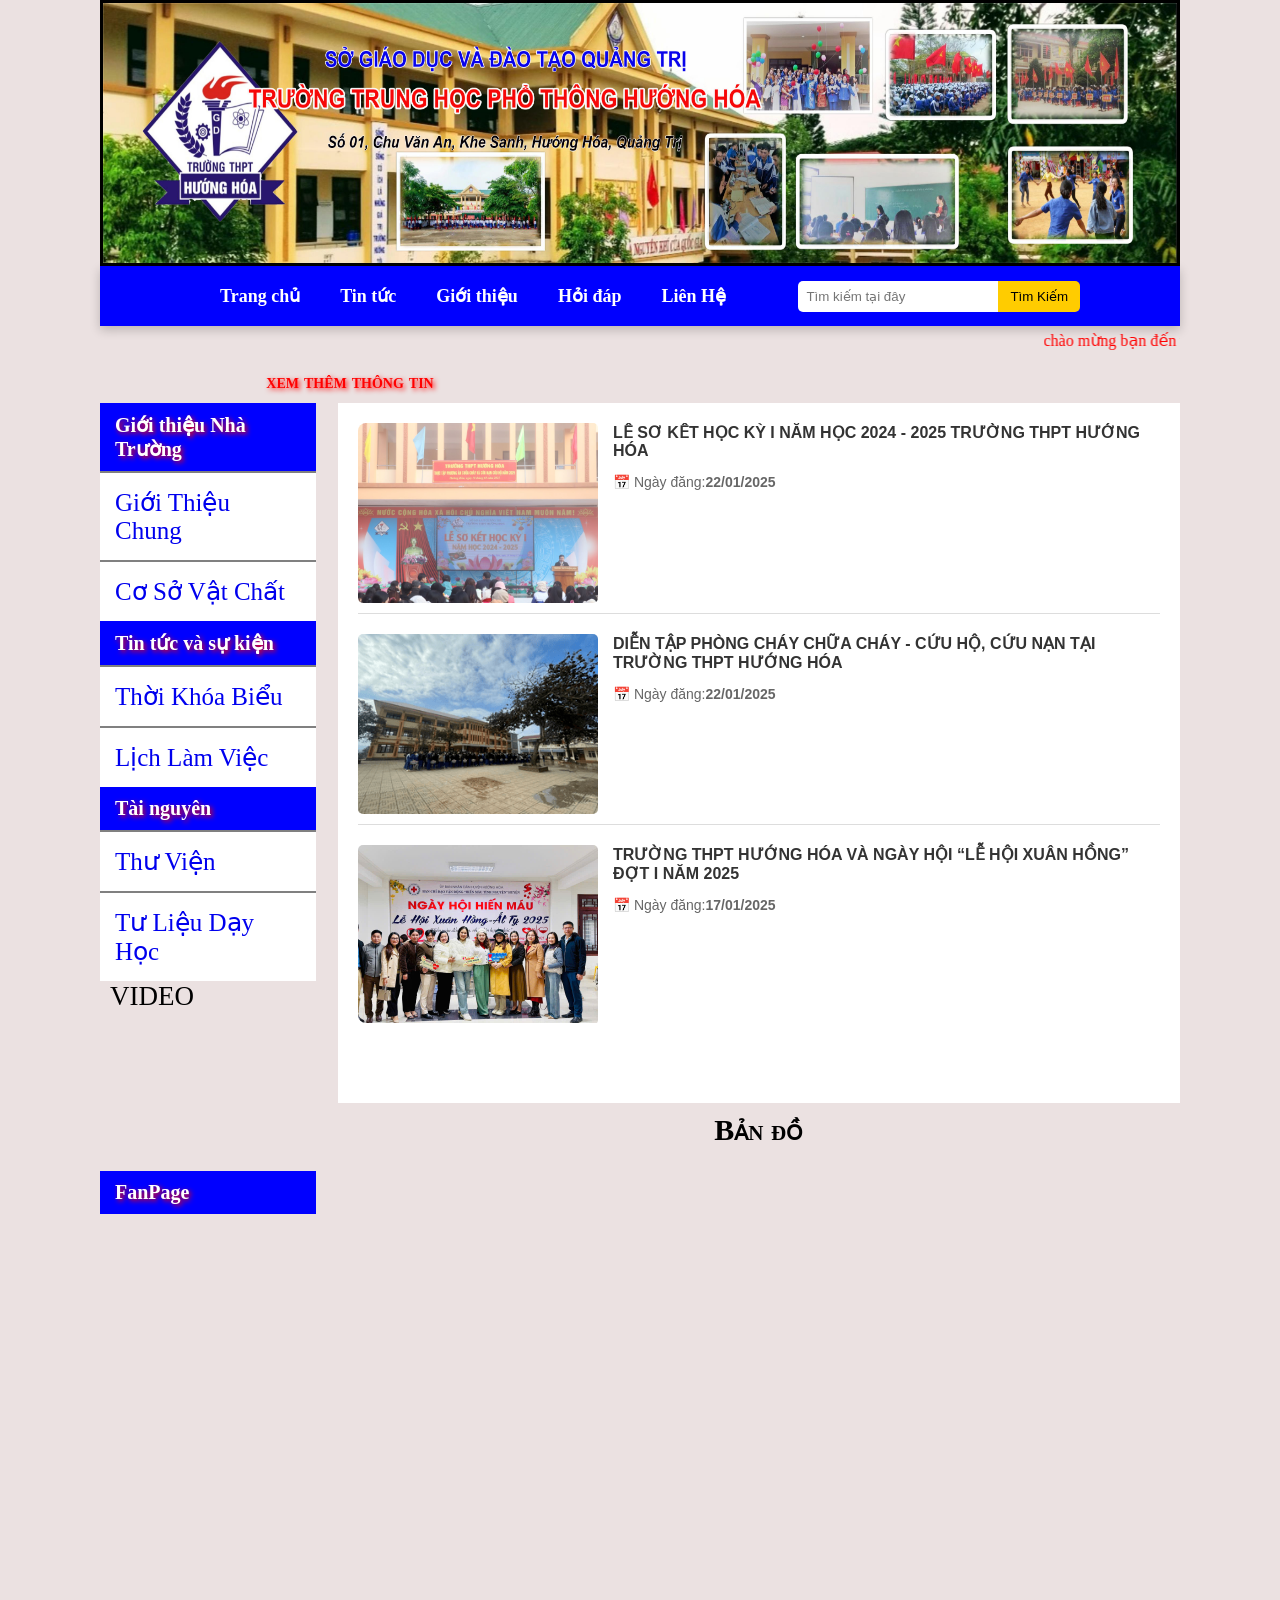
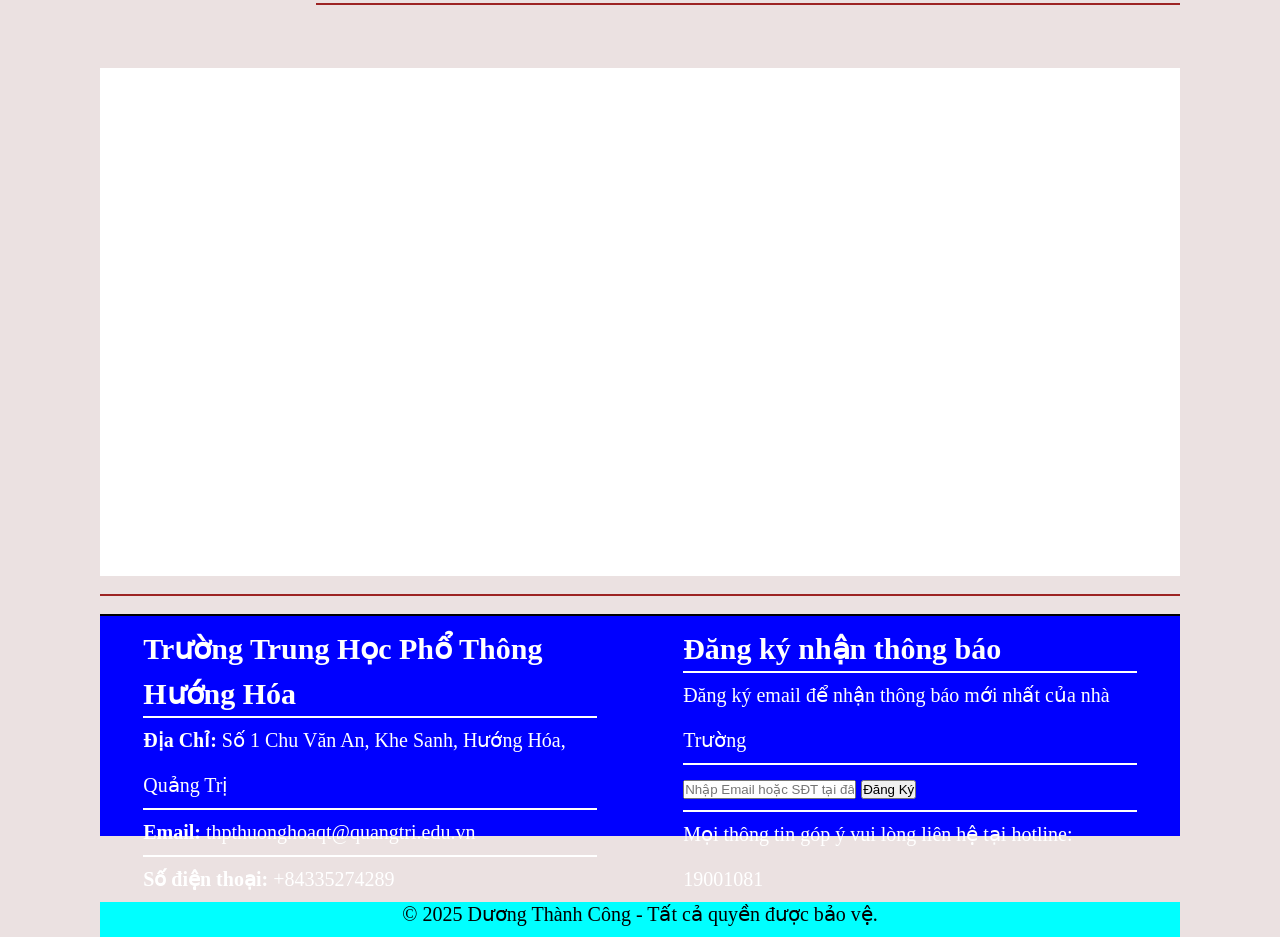
==== index.html @ 46e9be89 "first commit" ====
<!DOCTYPE html>
<html lang="en">
<head>
    <meta charset="UTF-8">
    <meta name="viewport" content="width=device-width, initial-scale=1.0">
    <meta name="description" content="Website chính thức của Trường THPT Hướng Hóa, cung cấp thông tin về tin tức, sự kiện, lịch học, tài nguyên học tập và liên hệ với nhà trường.">
<meta name="keywords" content="THPT Hướng Hóa , Trường học Quảng Trị, Tin tức giáo dục, Trường THPT tại Quảng Trị">
<meta name="author" content="Dương Thành Công">
    <title>TRƯỜNG TRUNG HỌC PHỔ THÔNG HƯỚNG HÓA</title>
    <link rel="stylesheet" href="css/style.css">
    <link rel="icon" href="image/logo1.jpg">
</head>
<body>
    
    <script async defer crossorigin="anonymous" 
    src="https://connect.facebook.net/en_US/sdk.js#xfbml=1&version=v12.0">
  </script>

 
 <!--hình ảnh của trường-->
    <header >
        <div class="head1"></div>
    </header>
  
    <!--MENU Của trường-->
    <nav>
        <div>
            <ul align="center" class="menu-ngang">
                <li class="#" ><a href="index.html">Trang chủ</a>
                  <ul>
                    <li><a href="SoDoToChuc.html" target="page">Sơ đồ tổ chức</a></li>
                    <li><a href="tài nguyên/ThuVien.html" target="page">Thư Viện</a></li>
                  </ul>
                </li>
                <li class="#" ><a href="tintuc.html" target="page">Tin tức</a></li>
                <li class="#" ><a href="gioi_thieu.html" target="page">Giới thiệu</a>
                    <ul>
                        <li><a href="liichsu.html" target="page">Lịch sử Trường</a></li>
                        <li><a href="SoDoToChuc.html" target="page">Cơ Cấu Tổ Chức</a></li>
                    </ul>
                </li>
                <li class="#" ><a href="hoi_dap.html">Hỏi đáp</a></li>
                <li class="#" ><a href="lien_he.html">Liên Hệ</a>
                    <ul>
                        <li> <a  href="mailto:thpthuonghoaqt@quangtri.edu.vn?subject=Xin%20chao&body=Toi%20can%20ho%20tro.">Gửi email</a></li>
                        <li><a href="sms:+84901234567">Gửi tin nhắn</a></li>
                        <li><a href="lien_he.html" target="page">Góp Ý</a></li>
                    </ul>
                </li>
                
            </ul>
        </div>
        <div class="search">
            <input type="search" placeholder="Tìm kiếm tại đây">
            <button>Tìm Kiếm</button>
        </div>
    </nav>

    <div class="maqer">
        <marquee >chào mừng bạn đến với Trường THPT Hướng Hóa</marquee>
    </div>

    <div class="body1" align="center">
        <!--chữ chạy ngang-->
    </div>
    <div class="bot">
        <h3> xem thêm thông tin</h3>
    </div>

    <aside class="MeNuDoc" >
        <h3 class="heading para">Giới thiệu Nhà Trường</h3>
        <div class="box1">
            <UL>
                <li><a href="gioi_thieu.html" target="page">giới thiệu chung</a></li>
                <li><a href="CoSoVatChat.html" target="page" >cơ sở vật chất</a></li>
            </UL>
        </div>
        <h3 class="heading para" target="page"> Tin tức và sự kiện</h3>
        <div class="box1">
            <UL>
                <li><a href="Tin tức và sự kiện/thoikhoabieu.html" target="page" >Thời Khóa Biểu</a></li>
                <li><a href="Tin tức và sự kiện/lichlamviec.html" target="page">Lịch làm việc</a></li>
            </UL>
        </div>
        <h3 class="heading para" target="page">Tài nguyên </h3>
        <div class="box1">
            <UL>
                <li><a href="tài nguyên/ThuVien.html" target="page">Thư Viện</a></li>
                <li><a href="tài nguyên/tulieudayhoc.html" target="page" >Tư liệu dạy học</a></li>
            </UL>
        </div>
        <div class="galary">         
               <h class="video-short">VIDEO</h>
            <br>
            <iframe width="100%" height="155px" src="https://www.youtube.com/embed/VCDtfBaeVb0?si=okCzMXf6rG9bKBil" title="YouTube video player" frameborder="0" allow="accelerometer; autoplay; clipboard-write; encrypted-media; gyroscope; picture-in-picture; web-share" referrerpolicy="strict-origin-when-cross-origin" allowfullscreen></iframe>
        </div>
        <div class="FanPage">
            <h3>FanPage</h3>
            <iframe src="https://www.facebook.com/plugins/page.php?href=https%3A%2F%2Fwww.facebook.com%2Fthpthuonghoaqt%2F&tabs=timeline&width=340&height=500&small_header=false&adapt_container_width=true&hide_cover=false&show_facepile=true&appId" width="100%" height="450px" style="border:none;overflow:hidden" scrolling="no" frameborder="0" allowfullscreen="true" allow="autoplay; clipboard-write; encrypted-media; picture-in-picture; web-share"></iframe>
        </div>
      
      
    </div>
    
    </aside>

    <!--hiển thị nội dung-->
    <article>
        <div class="box-1">
             <iframe class="frame" src="tintuc.html" name="page" frameborder="0"></iframe>
        </div>

        <div class="map">
            <h2>Bản đồ</h2>
        <iframe 
            src="https://www.google.com/maps/embed?pb=!1m18!1m12!1m3!1d3823.07483072423!2d106.73330717491666!3d16.62301318413964!2m3!1f0!2f0!3f0!3m2!1i1024!2i768!4f13.1!3m3!1m2!1s0x31408873eaaaaaab%3A0x6ec5054cbbf72fb6!2zVHLGsOG7nW5nIFRIUFQgSMaw4bubbmcgSMOzYQ!5e0!3m2!1svi!2s!4v1740122330780!5m2!1svi!2s" width="100%" height="100%" style="border:0;" allowfullscreen="" loading="lazy" referrerpolicy="no-referrer-when-downgrade">
        </iframe>

        </div>
    </article>

<hr>
<br>

    <div class="fb-comments-container">
        <div class="fb-comments" data-href="https://aluon1210.site/" data-width="" data-numposts="50"></div>
        <iframe class="calendar" src="https://calendar.google.com/calendar/embed?src=your_calendar_id&ctz=Asia/Ho_Chi_Minh" style="border: 0" width="40%" height="100%" frameborder="0" scrolling="no">  </iframe>
    </div>
    <br>
    <hr>
    <br>

    

        
   
    <!--footer-->
    <footer>
        <div class="ft1">
            <h2>Trường Trung Học Phổ Thông Hướng Hóa</h2>
            <hr>
            <p><b>Địa Chỉ:</b> Số 1 Chu Văn An, Khe Sanh, Hướng Hóa, Quảng Trị</p>
            <hr>
            <p><b>Email:</b> <a class="hot"  href="mailto:thpthuonghoaqt@quangtri.edu.vn?subject=Xin%20chao&body=Toi%20can%20ho%20tro.">thpthuonghoaqt@quangtri.edu.vn</a></p>
            <hr>
            <p><b>Số điện thoại:</b> <a class="hot" href="tel:+84335274298">+84335274289</a></p>
        </div>
        <div class="ft2">
            <h2>Đăng ký nhận thông báo</h2> 
            <hr>
            <p>Đăng ký email để nhận thông báo mới nhất của nhà Trường</p>
            <hr>
            <div class="ft21">
                <input type="email" placeholder="Nhập Email hoặc SĐT tại đây">
                <button type="submit">Đăng Ký</button>
                <hr>
            </div>
            <p>Mọi thông tin góp ý vui lòng liên hệ tại hotline: <span><a class="hot" href="tel:19001081">19001081 </a></span> </p>
        </div>
    
        <footer class="ft3">
            <p>© 2025 Dương Thành Công - Tất cả quyền được bảo vệ.</p>
        </footer>
    </footer>
    
    <!--chat box-->
    <script class="chat-box" src="https://uhchat.net/code.php?f=d3eaf2"></script>
</body>
</html>
---- css/style.css ----
*{
    margin: 0px;
    padding: 0px;
}
body {
    background-color: rgb(235, 225, 225);
    font-family: 'Times New Roman', Times, serif;
    color: black;
    margin-left: 100px;
    margin-right: 100px;

}
.head1 {
    
    box-sizing: 80%;
    height: 260px;
    background-image: url(../image/banner_final.jpg);
    background-size: cover;
    background-size: 100% 100%;
    border-style: solid;
    padding: 0px 0px 0px ;
    margin: 0px;


}

/* ===== RESET MẶC ĐỊNH ===== */
nav {
    background-color: blue;
    height: 60px;
    display: flex;
    align-items: center;
    justify-content: space-between;
    padding: 0 100px;
    box-shadow: 0 4px 10px rgba(0, 0, 0, 0.2);
}

/* ===== MENU NGANG ===== */
.menu-ngang {
    list-style: none;
    display: flex;
}

.menu-ngang > li {
    position: relative;
    padding: 10px 20px;
}

.menu-ngang > li > a {
    text-decoration: none;
    color: white;
    font-size: 18px;
    font-weight: bold;
    font-family: 'Times New Roman', Times, serif;
     transition: color 0.3s, transform 0.2s;
}

.menu-ngang > li:hover > a {
    color: red;
    text-decoration: underline;
    transform: scale(1.1);
}

/* ===== MENU CON (DROPDOWN) ===== */
.menu-ngang ul {
    position: absolute;
    top: 100%;
    left: 0;
    background: white;
    border-radius: 8px;
    box-shadow: 0 4px 8px rgba(0, 0, 0, 0.2);
    min-width: 200px;
    padding: 8px 0;
    display: none; /* Ẩn menu con mặc định */
    opacity: 0;
    transform: translateY(10px);
    transition: opacity 0.1s ease, transform 0.1s ease;
    z-index: 999;
}

/* CHỈ HIỆN MENU CON KHI DI CHUỘT VÀO MỤC CHA */
.menu-ngang li:hover > ul {
    display: block;
    opacity: 1;
    transform: translateY(0);
}

/* ===== ITEM TRONG MENU CON ===== */
.menu-ngang ul li {
    list-style: none;
    padding: 10px;
    border-bottom: 1px solid #ddd;
    background: white;
    transition: background 0.1s;
}

.menu-ngang ul li:last-child {
    border-bottom: none;
}

.menu-ngang ul li a {
    color: black;
    font-size: 20px;
    text-decoration: none;
    display: block;
}

.menu-ngang ul li a:hover , .menu-ngang ul li:hover{
    background-color: blue;
    color: white;
    text-decoration: underline;


}

/* ===== THANH TÌM KIẾM ===== */
.search {
    display: flex;
    align-items: center;
}

.search input {
    padding: 8px;
    border-radius: 5px 0 0 5px;
    border: none;
    outline: none;
    width: 200px;
}

.search button {
    padding: 8px 12px;
    background: #ffcc00;
    color: black;
    border: none;
    border-radius: 0 5px 5px 0;
    cursor: pointer;
    transition: background 0.3s;
}

.search button:hover {
    background: #ffaa00;
}
nav .body1 marquee {
    position: relative; 
    margin-bottom: 5px;
    background-color: green;
    
}
div marquee {
    text-align: justify;
    height: 30px;
    color: red;
    line-height: 30px;
}
.mquer {
    margin-left: 100px;
    margin-right: 100px;
}
h3 {
    font-size: 20px;
    padding: 10px 15px;
    background: blue;
    color: white;
    text-shadow: 2px 2px 5px red;
}
.bot {
    margin-left: 100px;
    width: 300px;
   
}
.bot h3 {
    padding-bottom: 10px;
    color: red;
    text-align: center;
    background-color: transparent;
}

/* menu doc */

aside {
    float: left;
    width: 20%;                    /* chỉnh sữa độ rộng 8 */
    border-top: 1px soid gray;
  

}

aside ul li {
    list-style: none;
    text-decoration: none;
}

.MeNuDoc ul li {
    padding: 15px;                               /*30px */
    background-color: white;
    border-top: 2px solid gray;
}
.MeNuDoc ul li a {
    text-transform: capitalize;
    text-decoration: none;
    font-size: 25px;
    left: 60px;                               
}


.MeNuDoc ul li:hover {
    background: rgb(201, 192, 192);
    color: violet;
}

.box1 ul li a:hover {
    color: red;
    text-decoration: underline;
}

.bot h3 {
    padding-bottom: 10px;        
    color: red;
    text-align: center;
    background-color: transparent;
    font-variant: small-caps;
}

.video-short {
    font-size: 27px;
    padding-top: 5PX;
    color: black;
    padding-inline: 10px;
}


/* khung hien thi */
article {
    float: left;                    
    width: calc(78%);        /* 80% */
    padding-left: 2%;
    height: 1200px;
        
}

.box-1 { 
    max-width: auto;
    height: 55%;
    margin: auto;
    background-color: #fff;
    padding: 20px;
    
}





/* google map */ 
article .map {
    height: 35%;
    padding-bottom: 0px;
    bottom: 0px;

}
article h2 {
    text-align: center;
    font-size: 30px;
    padding-top: 10px;
    padding-bottom: 10px;
    font-variant: small-caps;
    color: rgb(rgb(119, 0, 255), green, blue);
}
.frame {
    width: 100%;
    height: 600px;
    border: none;
    border-radius: 8px;
}
 hr{
    border: 1px solid rgb(156, 35, 35);
 }

/* chân trang Web*/
footer {
    background-color: blue;
    width: 100%;
    height: 220px; 
    clear: both;
    color: white;
    margin-bottom: 0px;
    border-top: 2px solid  black
}
.ft1 , .ft2 {
    float: left;
    width: 42%;
    padding-left: 4%;
    padding-right: 4%;
    padding-top: 10px;
    line-height: 45px;
    font-size: 20px;

  }


.ft3 {
    width: 100%;
    height: 35px;
    clear: both;
    background: aqua;

    color: black;
    font-size: 20px;
    text-align: center ;
    border-top: 2px;
 }


 footer hr {
    border: 1px solid white;
 }

/* Phần bình luận */

.hot {
    text-decoration: none;
    color: white;
}
 .hot:hover {
    color: red;
    text-decoration: underline;
 }

 .fb-comments-container {
    display: flex;
    justify-content: space-between; /* Cách đều hai phần */
    align-items: flex-start;
    background-color: white;
    width: 90%;
    height: 400px;
    padding: 5%; 
    gap: 10%; /* Tạo khoảng cách giữa lịch và bình luận */
}

.fb-comments {
    width: 75%; /* Bình luận chiếm 50% */
    position: relative;
    overflow: hidden ; /* Ẩn thanh cuộn */
    left: 0px;
    padding-left: 1%;
    max-height: 100%;
    
    overflow-y: auto;
}

.calendar {
    width: 50%; /* Lịch chiếm 45%, nhỏ hơn để tránh tràn */
    height: 100%; /* Giảm chiều cao để phù hợp */
    border: none;

}



 .chat-box {
    position: relative;
    bottom: 0;
    right: 20px;
    width: 300px;
    background: #f9f9f9;
    border-radius: 10px 10px 0 0;
    box-shadow: 0 4px 8px rgba(0, 0, 0, 0.1);
    display: none;
    transition: all 0.3s;
 }
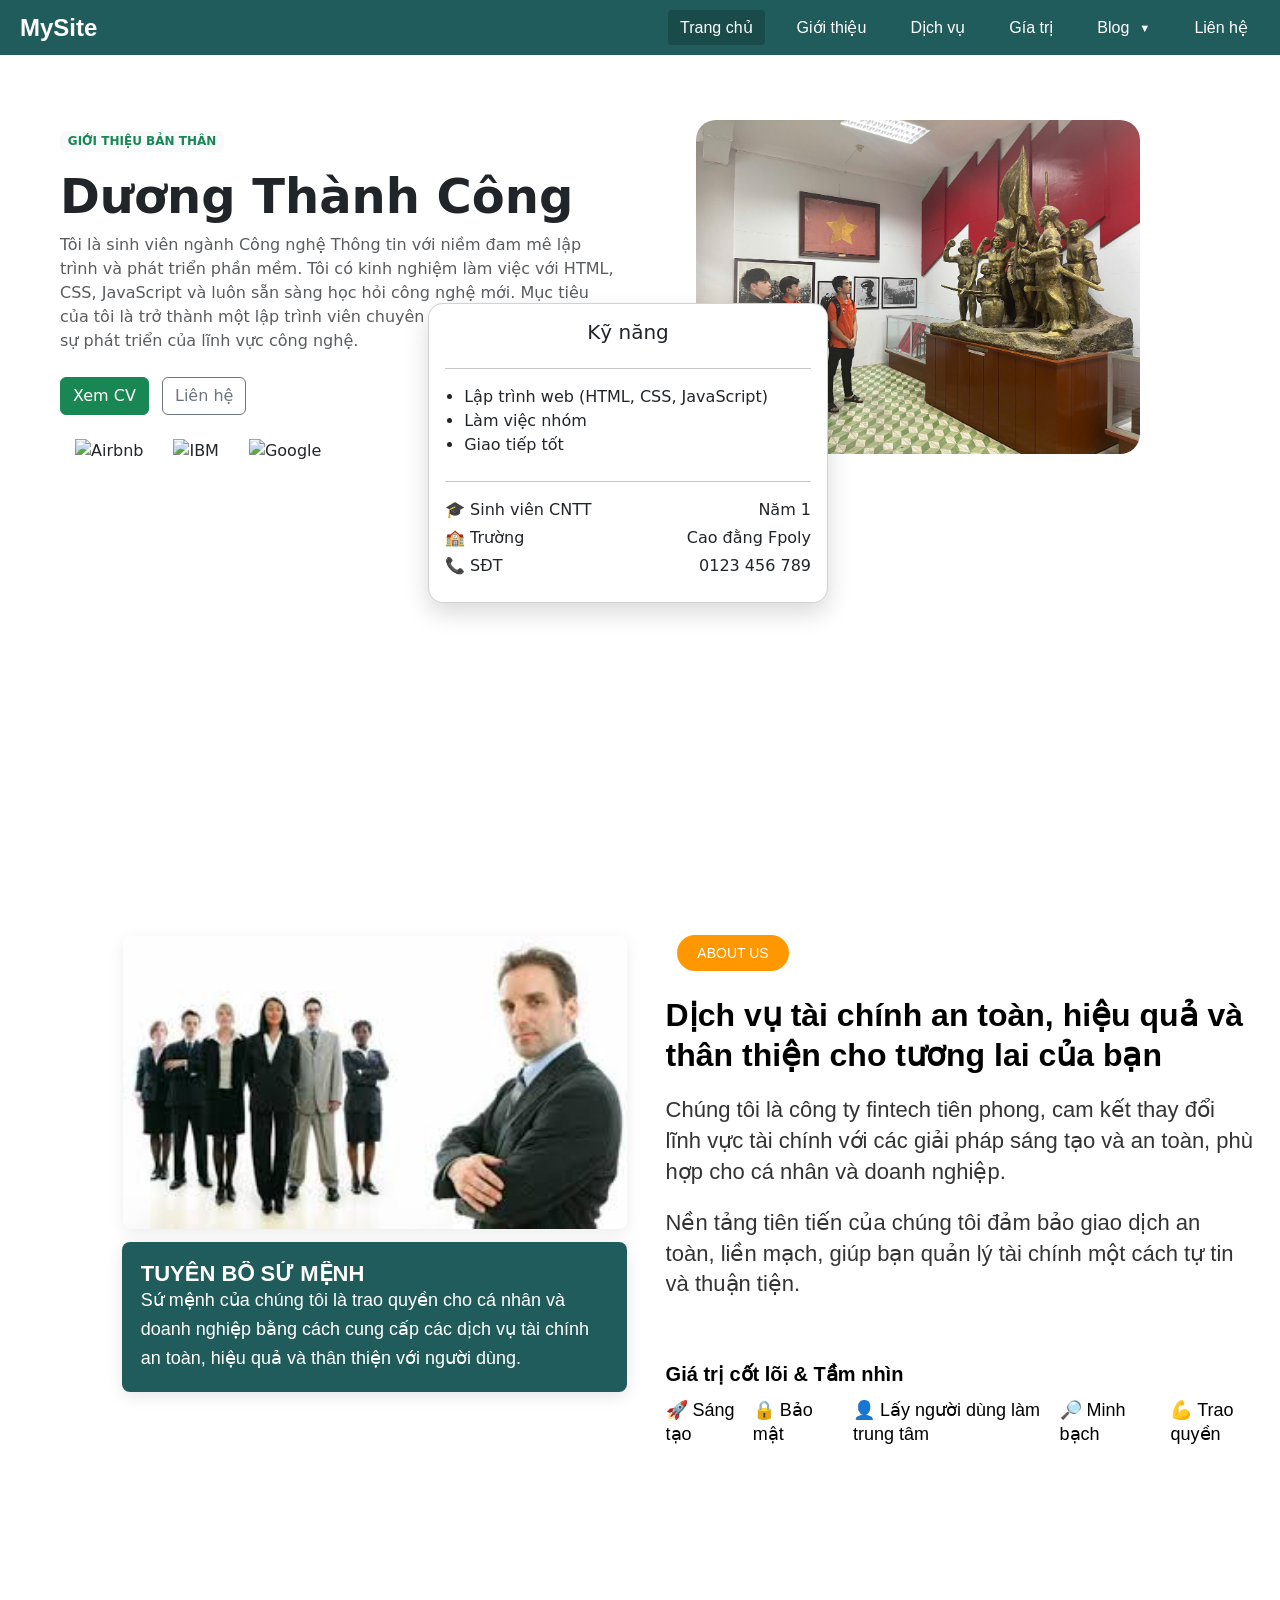
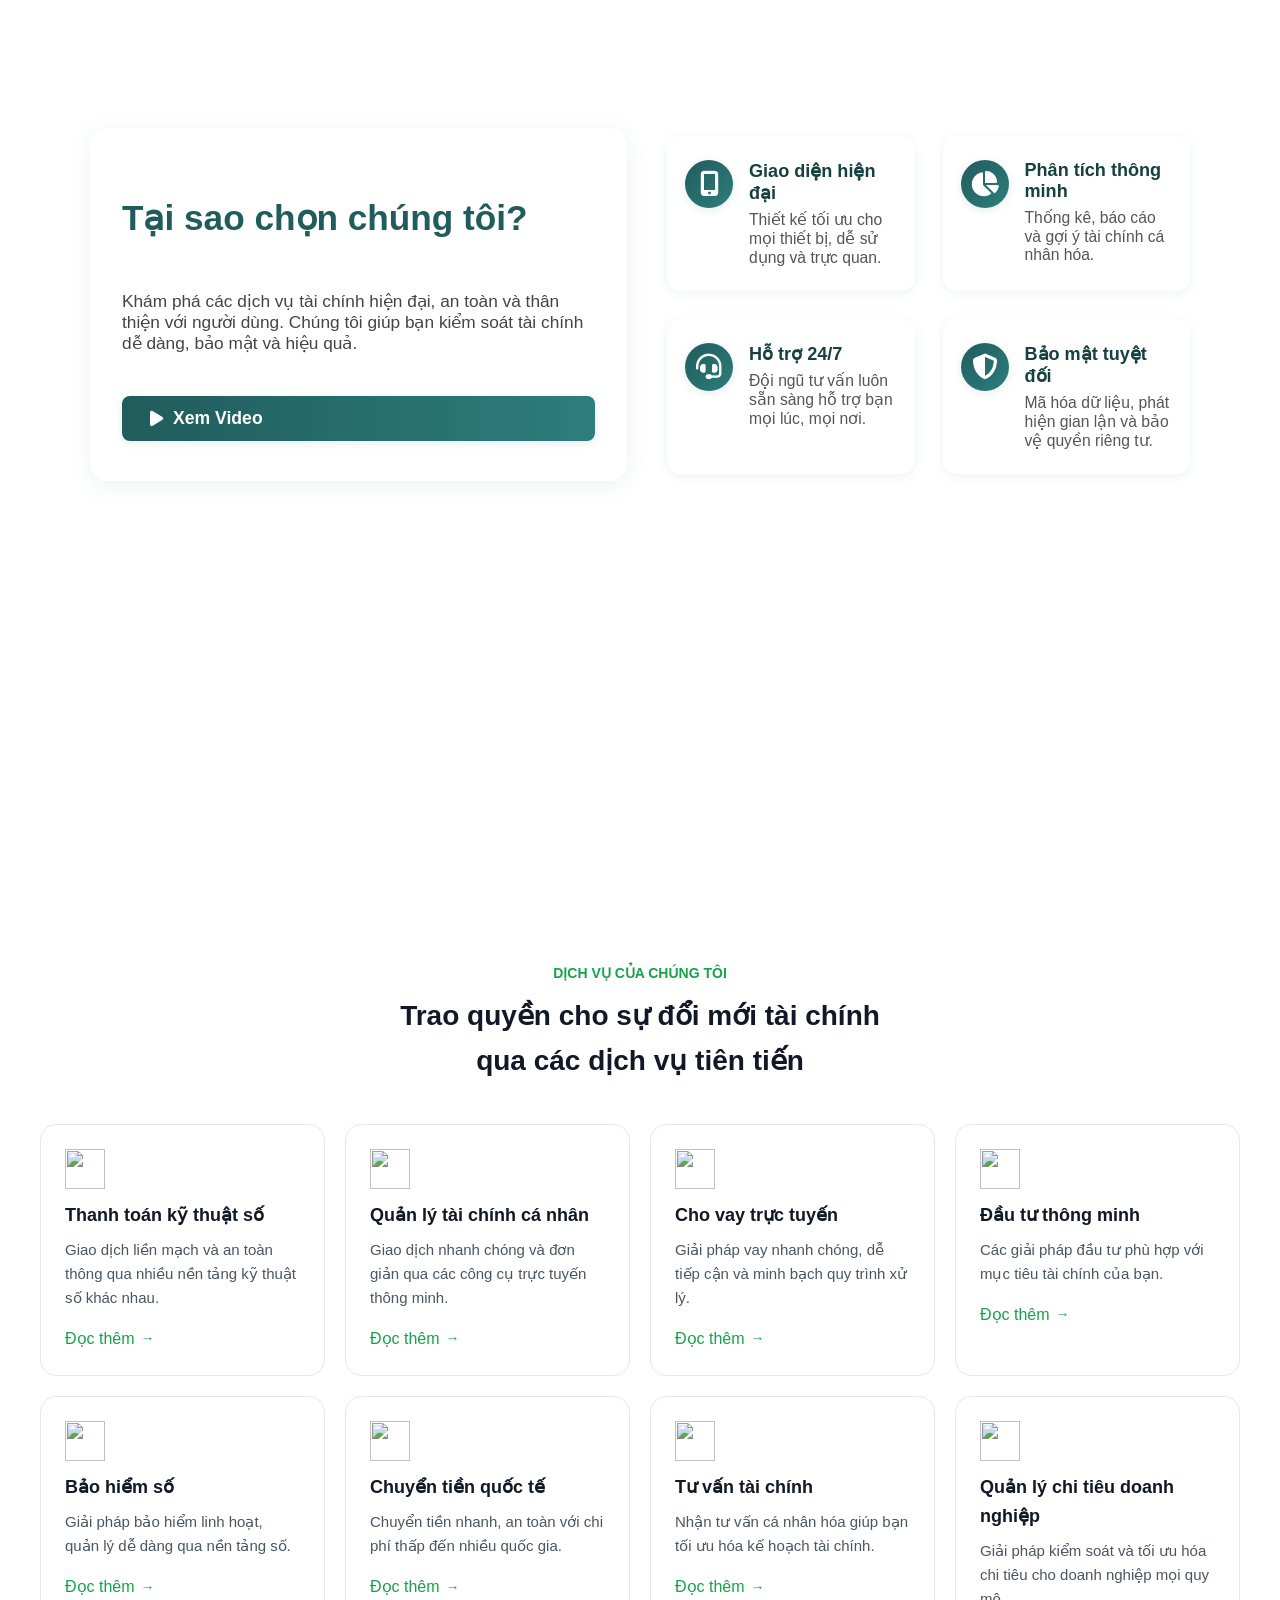
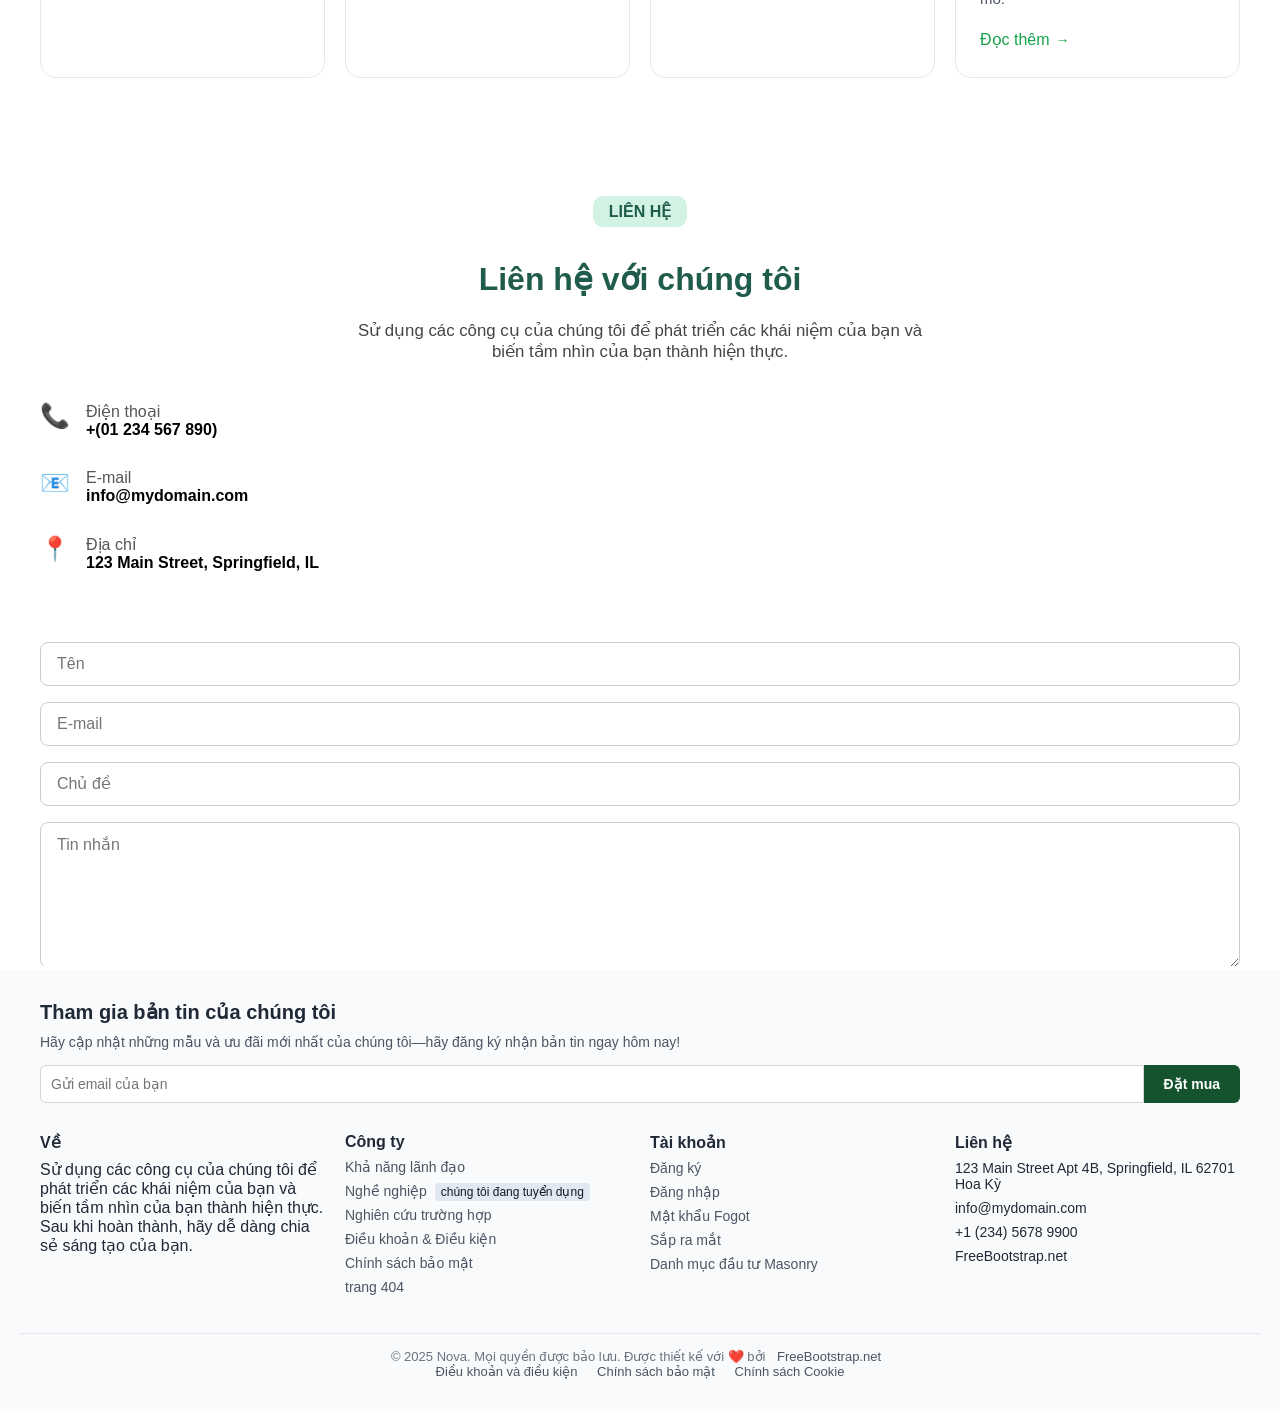
==== commit 1476a991: "profile assm" ====
--- a/index.html
+++ b/index.html
@@ -1,169 +1,534 @@
 <!DOCTYPE html>
-<html lang="en">
+<html lang="vi">
 <head>
-    <meta charset="UTF-8">
-    <meta name="viewport" content="width=device-width, initial-scale=1.0">
-    <meta name="description" content="Website chính thức của Trường THPT Hướng Hóa, cung cấp thông tin về tin tức, sự kiện, lịch học, tài nguyên học tập và liên hệ với nhà trường.">
-<meta name="keywords" content="THPT Hướng Hóa , Trường học Quảng Trị, Tin tức giáo dục, Trường THPT tại Quảng Trị">
-<meta name="author" content="Dương Thành Công">
-    <title>TRƯỜNG TRUNG HỌC PHỔ THÔNG HƯỚNG HÓA</title>
-    <link rel="stylesheet" href="css/style.css">
-    <link rel="icon" href="image/logo1.jpg">
+  <meta charset="UTF-8" />
+  <meta name="viewport" content="width=device-width, initial-scale=1.0"/>
+  <title>MySite</title>
+  <style>
+    * {
+      margin: 0;
+      padding: 0;
+      box-sizing: border-box;
+    }
+
+    body {
+      font-family: 'Segoe UI', sans-serif;
+      background:white;
+      color: #222;
+    }
+
+    nav {
+      background-color: #215c5c;
+      padding: 10px 20px;
+      position: fixed;
+      width: 100%;
+      top: 0;
+      z-index: 1000;
+    }
+
+    .nav-container {
+      display: flex;
+      justify-content: space-between;
+      align-items: center;
+      flex-wrap: wrap;
+    }
+
+    .nav-logo {
+      color: white;
+      font-size: 1.5rem;
+      font-weight: bold;
+      text-decoration: none;
+    }
+
+    .menu-toggle {
+      font-size: 24px;
+      color: white;
+      cursor: pointer;
+      display: none;
+    }
+
+    .nav-links {
+      display: flex;
+      gap: 20px;
+      list-style: none;
+      align-items: center;
+      justify-content: center;
+    }
+
+    .nav-links li {
+      display: flex;
+      align-items: center;
+    }
+
+    .nav-links li a {
+      color: white;
+      text-decoration: none;
+      padding: 8px 12px;
+      border-radius: 4px;
+      display: flex;
+      align-items: center;
+      justify-content: center;
+    }
+
+    .nav-links li a:hover,
+    .nav-links li a.active {
+      background-color: #1a4b4b;
+    }
+    .has-submenu {
+      position: relative;
+      cursor: pointer;
+      transition: background 0.2s;
+    }
+
+    .has-submenu > a {
+      display: flex;
+      align-items: center;
+      gap: 6px;
+      position: relative;
+    }
+
+    .has-submenu > a::after {
+      content: "▼";
+      font-size: 0.7em;
+      margin-left: 4px;
+      transition: transform 0.3s;
+      display: inline-block;
+    }
+
+    .has-submenu.open > a::after {
+      transform: rotate(-180deg);
+    }
+
+    .submenu {
+      position: absolute;
+      display: none;
+      flex-direction: column;
+      background: linear-gradient(135deg, #2e7d7d 70%, #1a4b4b 100%);
+      top: 110%;
+      left: 0;
+      min-width: 170px;
+      box-shadow: 0 8px 24px rgba(33,92,92,0.15);
+      border-radius: 8px;
+      padding: 8px 0;
+      list-style: none;
+      animation: submenuFadeIn 0.3s;
+      overflow: hidden;
+    }
+
+    .has-submenu.open .submenu {
+      display: flex;
+    }
+
+    .submenu li a {
+      color: #fff;
+      padding: 10px 20px;
+      border-radius: 0;
+      transition: background 0.2s, padding-left 0.2s;
+      font-size: 1rem;
+      white-space: nowrap;
+      display: block;
+    }
+
+    .submenu li a:hover {
+      background: #1a4b4b;
+      padding-left: 28px;
+    }
+
+    @keyframes submenuFadeIn {
+      from { opacity: 0; transform: translateY(-10px);}
+      to { opacity: 1; transform: translateY(0);}
+    }
+
+    article {
+      display: none;
+      margin: 0px;
+    }
+
+    article.active {
+      display: block;
+    }
+
+    article iframe {
+      width: 100%;
+      height: calc(100vh - 70px);
+      border: none;
+    }
+
+    body.menu-open article {
+      display: none !important;
+    }
+
+    @media (max-width: 768px) {
+      .menu-toggle {
+        display: block;
+      }
+
+      .nav-links {
+        display: none;
+        flex-direction: column;
+        width: 100%;
+        margin-top: 10px;
+      }
+
+      .nav-links.open {
+        display: flex;
+      }
+
+      .submenu {
+        position: relative;
+        width: 100%;
+        border-radius: 0;
+      }
+
+      .submenu li a {
+        padding-left: 24px;
+      }
+    }
+
+    /** Responsive styles for footer*/
+    /* Footer chung */  
+.footer {  
+  background-color: #f9fafb;  
+  color: #1f2937;  
+  width: 100%;
+  position: relative;  
+  padding: 30px 20px;  
+  bottom: 0px;
+  /* bỏ absolute nếu có để nội dung tự nhiên */  
+}  
+
+/* Container tùy chỉnh */  
+.footer-container {  
+  max-width: 1200px;  
+  margin: 0 auto;  
+}  
+
+/* Thư viện newsletter */  
+.newsletter h2 {  
+  font-size: 20px;  
+  font-weight: 600;  
+  margin-bottom: 10px;  
+}  
+
+.newsletter p {  
+  font-size: 14px;  
+  color: #4b5563;  
+  margin-top: 10px;  
+}  
+
+/* Form */  
+.newsletter-form {  
+  display: flex;  
+  flex-direction: row;  
+  margin-top: 15px;  
+  max-width: 100%;  
+}  
+
+.newsletter-form input {  
+  flex: 1;  
+  padding: 10px;  
+  border: 1px solid #d1d5db;  
+  border-radius: 6px 0 0 6px;  
+  outline: none;  
+  font-size: 14px;  
+}  
+
+.newsletter-form button {  
+  padding: 10px 20px;  
+  background-color: #14532d;  
+  color: #fff;  
+  border: none;  
+  border-radius: 0 6px 6px 0;  
+  cursor: pointer;  
+  font-weight: 600;  
+  font-size: 14px;  
+}  
+
+.newsletter-form button:hover {  
+  background-color: #0e3b1d;  
+}  
+
+/* Các cột */  
+.footer-columns {  
+  display: flex;  
+  flex-wrap: wrap;  
+  gap: 20px;  
+  margin-top: 30px;  
+}  
+
+.footer-column {  
+  flex: 1 1 150px; /* tối thiểu 150px hoặc phù hợp */  
+  min-width: 150px;  
+}  
+
+.footer-column h3 {  
+  font-size: 16px;  
+  font-weight: 600;  
+  margin-bottom: 8px;  
+}  
+
+.footer-column ul {  
+  list-style: none;  
+  padding: 0;  
+  margin: 0;  
+}  
+
+.footer-column ul li {  
+  margin-bottom: 8px;  
+  font-size: 14px;  
+}  
+
+/* Liên kết */  
+.footer-column ul li a {  
+  color: #4b5563;  
+  text-decoration: none;  
+}  
+.footer-column ul li a:hover {  
+  text-decoration: underline;  
+}  
+
+/* Badge */  
+.badge {  
+  background-color: #e2e8f0;  
+  color: #111827;  
+  font-size: 12px;  
+  padding: 2px 6px;  
+  border-radius: 4px;  
+  margin-left: 4px;  
+}  
+
+/* Chân trang cuối */  
+.footer-bottom {  
+  border-top: 1px solid #e5e7eb;  
+  margin-top: 30px;  
+  padding-top: 15px;  
+  text-align: center;  
+  font-size: 13px;  
+  color: #6b7280;  
+}  
+
+.footer-bottom a {  
+  color: #4b5563;  
+  margin: 0 8px;  
+  text-decoration: none;  
+}  
+.footer-bottom a:hover {  
+  text-decoration: underline;  
+}  
+@media (max-width: 768px) {
+  body {
+    padding: 10px;
+    width: 100%;
+    overflow-x: hidden;
+  }
+  .footer,
+  .footer-container {
+    box-sizing: border-box;
+    width: 100%;
+    max-width: 100%;
+  }
+  .footer-columns {
+    flex-direction: column;
+    gap: 20px;
+  }
+  .footer-column {
+    max-width: 100%;
+  }
+  .newsletter-form {
+    flex-direction: column;
+    gap: 10px;
+    padding: 5px;
+  }
+}
+  </style>
 </head>
 <body>
-    
-    <script async defer crossorigin="anonymous" 
-    src="https://connect.facebook.net/en_US/sdk.js#xfbml=1&version=v12.0">
+  <nav>
+    <div class="nav-container">
+      <a href="#" class="nav-logo">MySite</a>
+      <div class="menu-toggle" id="menuToggle">☰</div>
+      <ul class="nav-links" id="navLinks">
+        <li><a href="#home" class="active">Trang chủ</a></li>
+        <li><a href="#about">Giới thiệu</a></li>
+        <li><a href="#services">Dịch vụ</a></li>
+        <li><a href="#vaulue">Gía trị</a></li>
+        <li class="has-submenu" id="submenuBtn">
+          <a href="#">Blog </a>
+          <ul class="submenu">
+            <li><a href="block-values.html">Giá trị</a></li>
+            <li><a href="block-canvas.html">Biểu đồ</a></li>
+            <li><a href="block-geolocation.html">Vị Trí</a></li>
+            <li><a href="drag-drop.html">Kéo thả</a></li>
+            <li><a href="block-faq.html">FAQ</a></li>
+          </ul>
+        </li>
+        <li><a href="#contact">Liên hệ</a></li>
+      </ul>
+    </div>
+  </nav>
+
+  <!-- Các bài viết chính -->
+  <article class="active" id="home"><iframe src="home.html"></iframe></article>
+  <article class="active"  id="about"><iframe src="about.html"></iframe></article>
+  <article class="active"  id="services"><iframe src="services.html"></iframe></article>
+  <article class="active"  id="vaulue"><iframe src="clock-service.html"></iframe></article>
+  <article class="active"  id="contact"><iframe src="contact.html"></iframe></article>
+
+  <!-- Bài viết cho submenu blog -->
+  <article id="blog"><iframe id="blogFrame" name="page"></iframe></article>
+
+  <script>
+    document.addEventListener('DOMContentLoaded', () => {
+      const menuToggle = document.getElementById('menuToggle');
+      const navLinks = document.getElementById('navLinks');
+      const submenuBtn = document.getElementById('submenuBtn');
+
+      // Toggle menu trên mobile
+      menuToggle.onclick = () => {
+        navLinks.classList.toggle('open');
+      };
+
+      // Xử lý mở/đóng submenu trên mobile
+      submenuBtn.onclick = (e) => {
+        e.preventDefault();
+        e.stopPropagation();
+        submenuBtn.classList.toggle('open');
+      };
+
+      // Dọn sạch các trạng thái open của submenu khi click ra ngoài
+      document.body.onclick = () => {
+        submenuBtn.classList.remove('open');
+      };
+
+      // Xử lý click vào các liên kết menu
+      const navLinksItems = document.querySelectorAll('.nav-links li a');
+
+      // Hàm để ẩn tất cả các article
+      function hideAllArticles() {
+        document.querySelectorAll('article').forEach(article => {
+          article.classList.remove('active');
+        });
+      }
+
+      // Xử lý click vào các menu item chính
+      navLinksItems.forEach(link => {
+        link.onclick = (e) => {
+          const href = link.getAttribute('href');
+
+          // Nếu là nội dung nội bộ (ví dụ: #home)
+          if (href.startsWith('#')) {
+            e.preventDefault();
+            hideAllArticles();
+            const targetArticle = document.querySelector(href);
+            if (targetArticle) {
+              targetArticle.classList.add('active');
+            }
+          }
+        };
+      });
+
+      
+
+      // Xử lý click vào các mục trong submenu
+      document.querySelectorAll('.submenu li a').forEach(link => {
+        link.onclick = (e) => {
+          e.preventDefault();
+
+          // Ẩn tất cả các article
+          hideAllArticles();
+
+          const href = link.getAttribute('href');
+
+          // Cập nhật iframe nội dung mới
+          const iframe = document.querySelector('#blog iframe');
+          iframe.setAttribute('src', href);
+
+          // Hiển thị article của blog
+          document.querySelector('#blog').classList.add('active');
+
+          // Ẩn các article khác
+          document.querySelectorAll('article').forEach(article => {
+            if (article.id !== 'blog') {
+              article.classList.remove('active');
+            }
+          });
+
+          // Đóng menu trên mobile nếu đang mở
+          if (navLinks.classList.contains('open')) {
+            navLinks.classList.remove('open');
+          }
+
+          // Đóng submenu
+          submenuBtn.classList.remove('open');
+        };
+      });
+    });
   </script>
 
- 
- <!--hình ảnh của trường-->
-    <header >
-        <div class="head1"></div>
-    </header>
-  
-    <!--MENU Của trường-->
-    <nav>
-        <div>
-            <ul align="center" class="menu-ngang">
-                <li class="#" ><a href="index.html">Trang chủ</a>
-                  <ul>
-                    <li><a href="SoDoToChuc.html" target="page">Sơ đồ tổ chức</a></li>
-                    <li><a href="tài nguyên/ThuVien.html" target="page">Thư Viện</a></li>
-                  </ul>
-                </li>
-                <li class="#" ><a href="tintuc.html" target="page">Tin tức</a></li>
-                <li class="#" ><a href="gioi_thieu.html" target="page">Giới thiệu</a>
-                    <ul>
-                        <li><a href="liichsu.html" target="page">Lịch sử Trường</a></li>
-                        <li><a href="SoDoToChuc.html" target="page">Cơ Cấu Tổ Chức</a></li>
-                    </ul>
-                </li>
-                <li class="#" ><a href="hoi_dap.html">Hỏi đáp</a></li>
-                <li class="#" ><a href="lien_he.html">Liên Hệ</a>
-                    <ul>
-                        <li> <a  href="mailto:thpthuonghoaqt@quangtri.edu.vn?subject=Xin%20chao&body=Toi%20can%20ho%20tro.">Gửi email</a></li>
-                        <li><a href="sms:+84901234567">Gửi tin nhắn</a></li>
-                        <li><a href="lien_he.html" target="page">Góp Ý</a></li>
-                    </ul>
-                </li>
-                
-            </ul>
-        </div>
-        <div class="search">
-            <input type="search" placeholder="Tìm kiếm tại đây">
-            <button>Tìm Kiếm</button>
-        </div>
-    </nav>
-
-    <div class="maqer">
-        <marquee >chào mừng bạn đến với Trường THPT Hướng Hóa</marquee>
+
+<!-- Footer -->    <!-- footer.html -->
+<footer class="footer">
+  <div class="footer-container">
+    <div class="newsletter">
+      <h2>Tham gia bản tin của chúng tôi</h2>
+      <p>Hãy cập nhật những mẫu và ưu đãi mới nhất của chúng tôi—hãy đăng ký nhận bản tin ngay hôm nay!</p>
+      <div class="newsletter-form">
+        <input type="email" placeholder="Gửi email của bạn" />
+        <button>Đặt mua</button>
+      </div>
     </div>
 
-    <div class="body1" align="center">
-        <!--chữ chạy ngang-->
+    <div class="footer-columns">
+      <div class="footer-column">
+        <h3>Về</h3>
+        <p>
+          Sử dụng các công cụ của chúng tôi để phát triển các khái niệm của bạn và biến tầm nhìn của bạn thành hiện thực. Sau khi hoàn thành, hãy dễ dàng chia sẻ sáng tạo của bạn.
+        </p>
+      </div>
+
+      <div class="footer-column">
+        <h3>Công ty</h3>
+        <ul>
+          <li><a href="#">Khả năng lãnh đạo</a></li>
+          <li><a href="#">Nghề nghiệp <span class="badge">chúng tôi đang tuyển dụng</span></a></li>
+          <li><a href="#">Nghiên cứu trường hợp</a></li>
+          <li><a href="#">Điều khoản & Điều kiện</a></li>
+          <li><a href="#">Chính sách bảo mật</a></li>
+          <li><a href="#">trang 404</a></li>
+        </ul>
+      </div>
+
+      <div class="footer-column">
+        <h3>Tài khoản</h3>
+        <ul>
+          <li><a href="#">Đăng ký</a></li>
+          <li><a href="#">Đăng nhập</a></li>
+          <li><a href="#">Mật khẩu Fogot</a></li>
+          <li><a href="#">Sắp ra mắt</a></li>
+          <li><a href="#">Danh mục đầu tư Masonry</a></li>
+        </ul>
+      </div>
+
+      <div class="footer-column">
+        <h3>Liên hệ</h3>
+        <ul>
+          <li><i class="fa fa-map-marker"></i> 123 Main Street Apt 4B, Springfield, IL 62701 Hoa Kỳ</li>
+          <li><i class="fa fa-envelope"></i> info@mydomain.com</li>
+          <li><i class="fa fa-phone"></i> +1 (234) 5678 9900</li>
+          <li><i class="fa fa-globe"></i> FreeBootstrap.net</li>
+        </ul>
+      </div>
     </div>
-    <div class="bot">
-        <h3> xem thêm thông tin</h3>
+  </div>
+
+  <div class="footer-bottom">
+    <p>© 2025 Nova. Mọi quyền được bảo lưu. Được thiết kế với ❤️ bởi <a href="#">FreeBootstrap.net</a></p>
+    <div class="footer-bottom-links">
+      <a href="#">Điều khoản và điều kiện</a>
+      <a href="#">Chính sách bảo mật</a>
+      <a href="#">Chính sách Cookie</a>
     </div>
-
-    <aside class="MeNuDoc" >
-        <h3 class="heading para">Giới thiệu Nhà Trường</h3>
-        <div class="box1">
-            <UL>
-                <li><a href="gioi_thieu.html" target="page">giới thiệu chung</a></li>
-                <li><a href="CoSoVatChat.html" target="page" >cơ sở vật chất</a></li>
-            </UL>
-        </div>
-        <h3 class="heading para" target="page"> Tin tức và sự kiện</h3>
-        <div class="box1">
-            <UL>
-                <li><a href="Tin tức và sự kiện/thoikhoabieu.html" target="page" >Thời Khóa Biểu</a></li>
-                <li><a href="Tin tức và sự kiện/lichlamviec.html" target="page">Lịch làm việc</a></li>
-            </UL>
-        </div>
-        <h3 class="heading para" target="page">Tài nguyên </h3>
-        <div class="box1">
-            <UL>
-                <li><a href="tài nguyên/ThuVien.html" target="page">Thư Viện</a></li>
-                <li><a href="tài nguyên/tulieudayhoc.html" target="page" >Tư liệu dạy học</a></li>
-            </UL>
-        </div>
-        <div class="galary">         
-               <h class="video-short">VIDEO</h>
-            <br>
-            <iframe width="100%" height="155px" src="https://www.youtube.com/embed/VCDtfBaeVb0?si=okCzMXf6rG9bKBil" title="YouTube video player" frameborder="0" allow="accelerometer; autoplay; clipboard-write; encrypted-media; gyroscope; picture-in-picture; web-share" referrerpolicy="strict-origin-when-cross-origin" allowfullscreen></iframe>
-        </div>
-        <div class="FanPage">
-            <h3>FanPage</h3>
-            <iframe src="https://www.facebook.com/plugins/page.php?href=https%3A%2F%2Fwww.facebook.com%2Fthpthuonghoaqt%2F&tabs=timeline&width=340&height=500&small_header=false&adapt_container_width=true&hide_cover=false&show_facepile=true&appId" width="100%" height="450px" style="border:none;overflow:hidden" scrolling="no" frameborder="0" allowfullscreen="true" allow="autoplay; clipboard-write; encrypted-media; picture-in-picture; web-share"></iframe>
-        </div>
-      
-      
-    </div>
-    
-    </aside>
-
-    <!--hiển thị nội dung-->
-    <article>
-        <div class="box-1">
-             <iframe class="frame" src="tintuc.html" name="page" frameborder="0"></iframe>
-        </div>
-
-        <div class="map">
-            <h2>Bản đồ</h2>
-        <iframe 
-            src="https://www.google.com/maps/embed?pb=!1m18!1m12!1m3!1d3823.07483072423!2d106.73330717491666!3d16.62301318413964!2m3!1f0!2f0!3f0!3m2!1i1024!2i768!4f13.1!3m3!1m2!1s0x31408873eaaaaaab%3A0x6ec5054cbbf72fb6!2zVHLGsOG7nW5nIFRIUFQgSMaw4bubbmcgSMOzYQ!5e0!3m2!1svi!2s!4v1740122330780!5m2!1svi!2s" width="100%" height="100%" style="border:0;" allowfullscreen="" loading="lazy" referrerpolicy="no-referrer-when-downgrade">
-        </iframe>
-
-        </div>
-    </article>
-
-<hr>
-<br>
-
-    <div class="fb-comments-container">
-        <div class="fb-comments" data-href="https://aluon1210.site/" data-width="" data-numposts="50"></div>
-        <iframe class="calendar" src="https://calendar.google.com/calendar/embed?src=your_calendar_id&ctz=Asia/Ho_Chi_Minh" style="border: 0" width="40%" height="100%" frameborder="0" scrolling="no">  </iframe>
-    </div>
-    <br>
-    <hr>
-    <br>
-
-    
-
-        
-   
-    <!--footer-->
-    <footer>
-        <div class="ft1">
-            <h2>Trường Trung Học Phổ Thông Hướng Hóa</h2>
-            <hr>
-            <p><b>Địa Chỉ:</b> Số 1 Chu Văn An, Khe Sanh, Hướng Hóa, Quảng Trị</p>
-            <hr>
-            <p><b>Email:</b> <a class="hot"  href="mailto:thpthuonghoaqt@quangtri.edu.vn?subject=Xin%20chao&body=Toi%20can%20ho%20tro.">thpthuonghoaqt@quangtri.edu.vn</a></p>
-            <hr>
-            <p><b>Số điện thoại:</b> <a class="hot" href="tel:+84335274298">+84335274289</a></p>
-        </div>
-        <div class="ft2">
-            <h2>Đăng ký nhận thông báo</h2> 
-            <hr>
-            <p>Đăng ký email để nhận thông báo mới nhất của nhà Trường</p>
-            <hr>
-            <div class="ft21">
-                <input type="email" placeholder="Nhập Email hoặc SĐT tại đây">
-                <button type="submit">Đăng Ký</button>
-                <hr>
-            </div>
-            <p>Mọi thông tin góp ý vui lòng liên hệ tại hotline: <span><a class="hot" href="tel:19001081">19001081 </a></span> </p>
-        </div>
-    
-        <footer class="ft3">
-            <p>© 2025 Dương Thành Công - Tất cả quyền được bảo vệ.</p>
-        </footer>
-    </footer>
-    
-    <!--chat box-->
-    <script class="chat-box" src="https://uhchat.net/code.php?f=d3eaf2"></script>
+  </div>
+</footer>
 </body>
 </html>
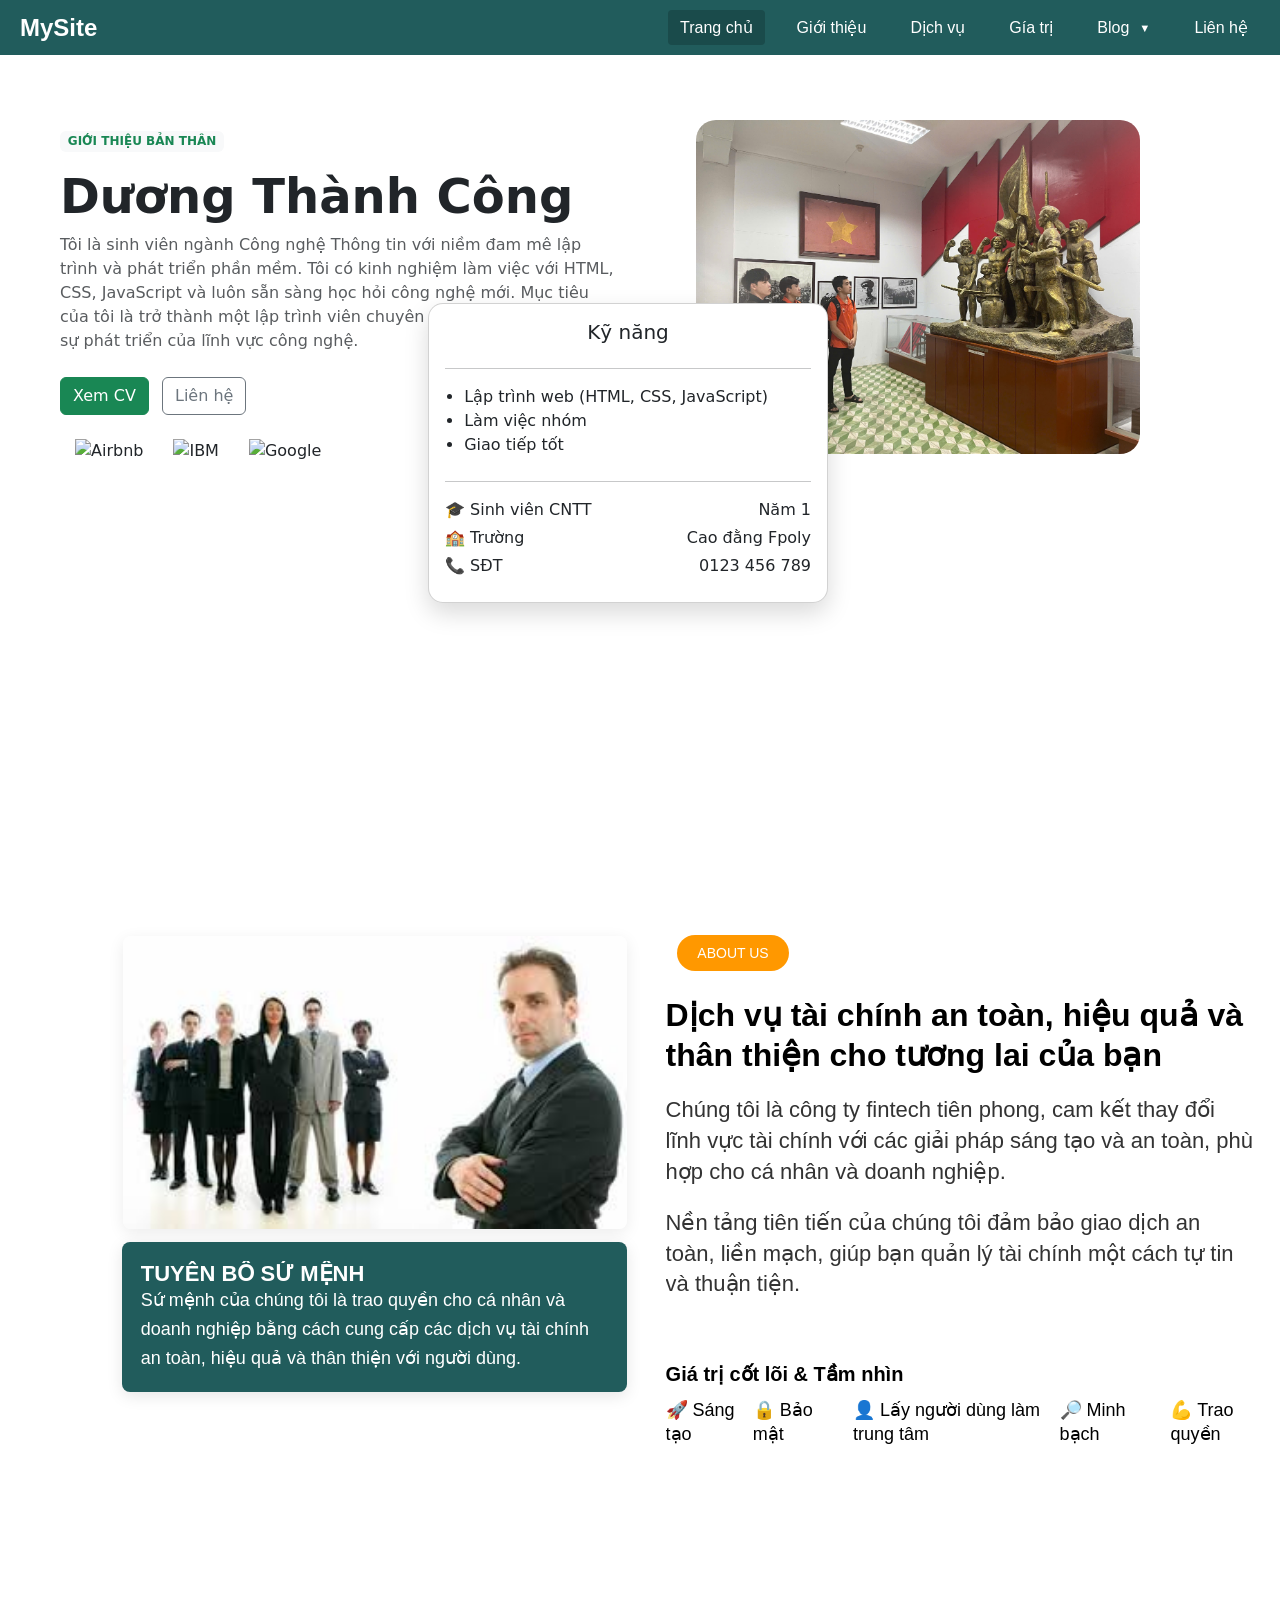
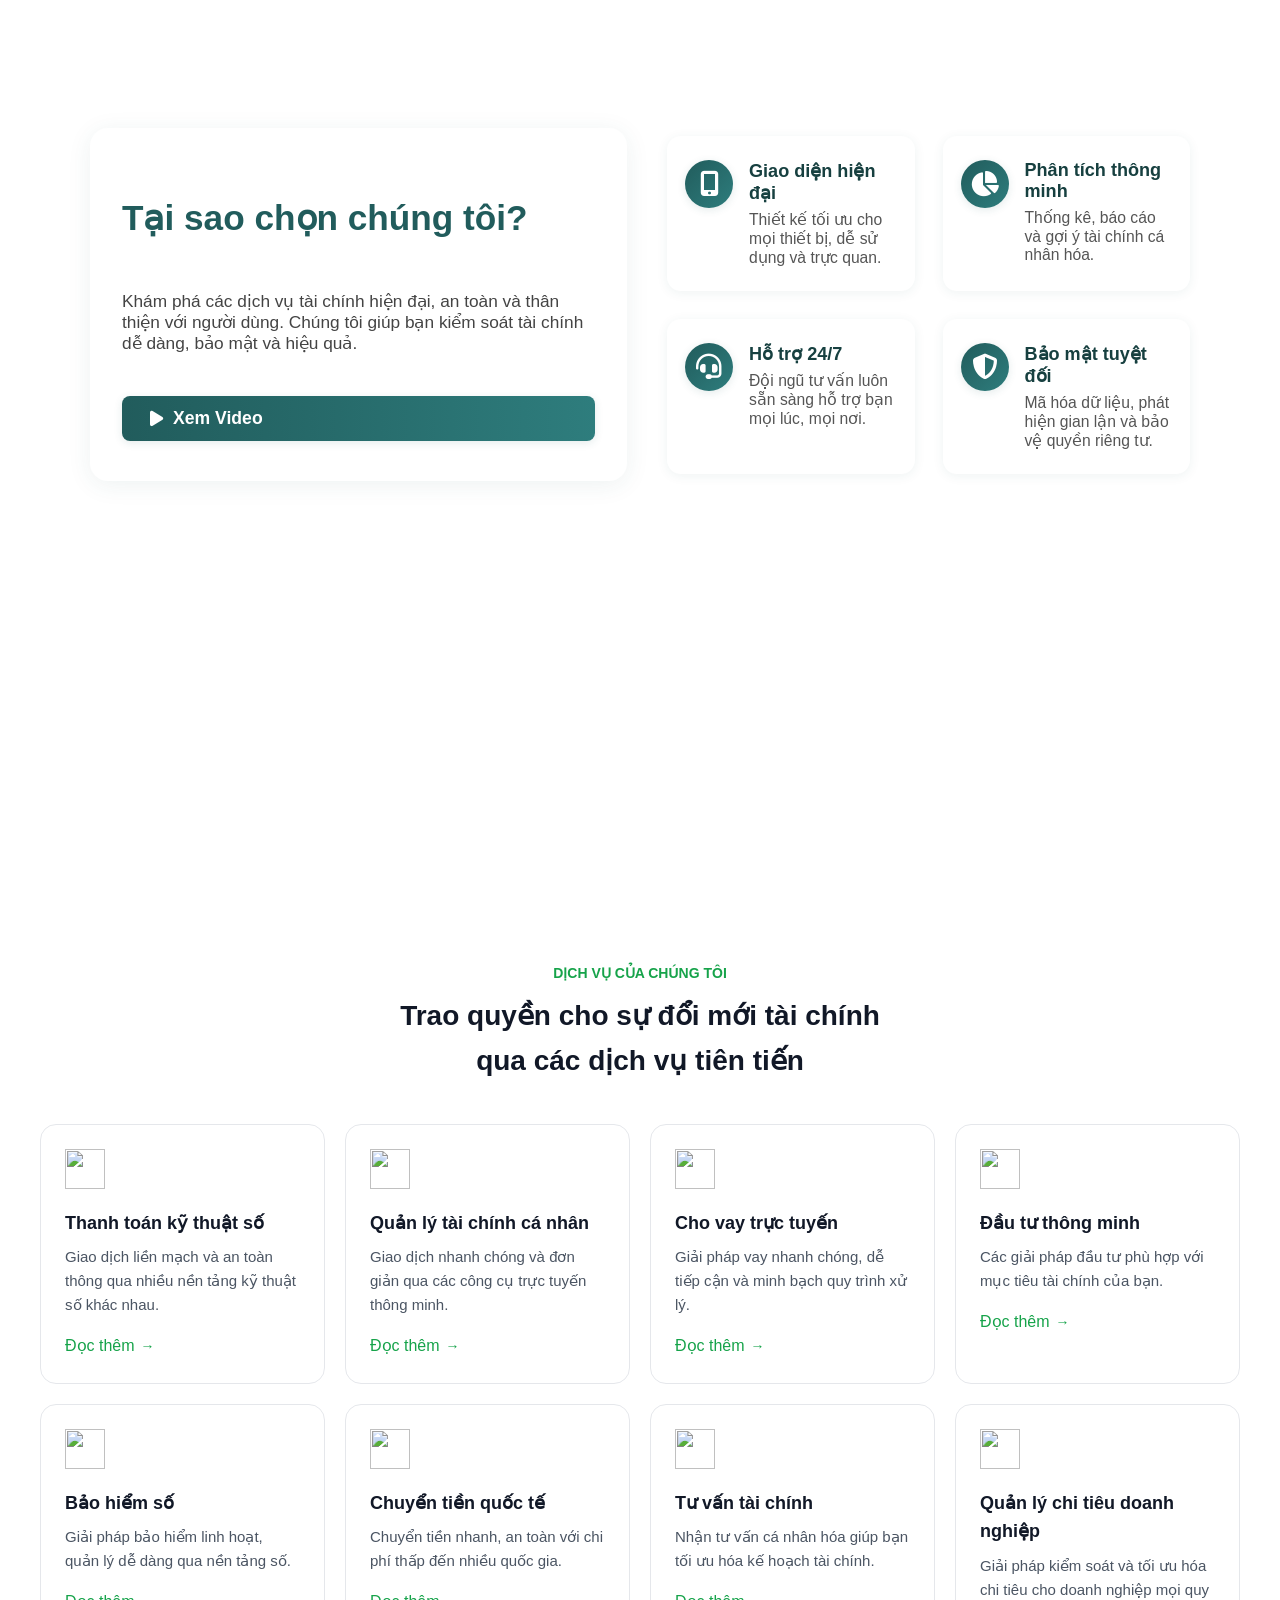
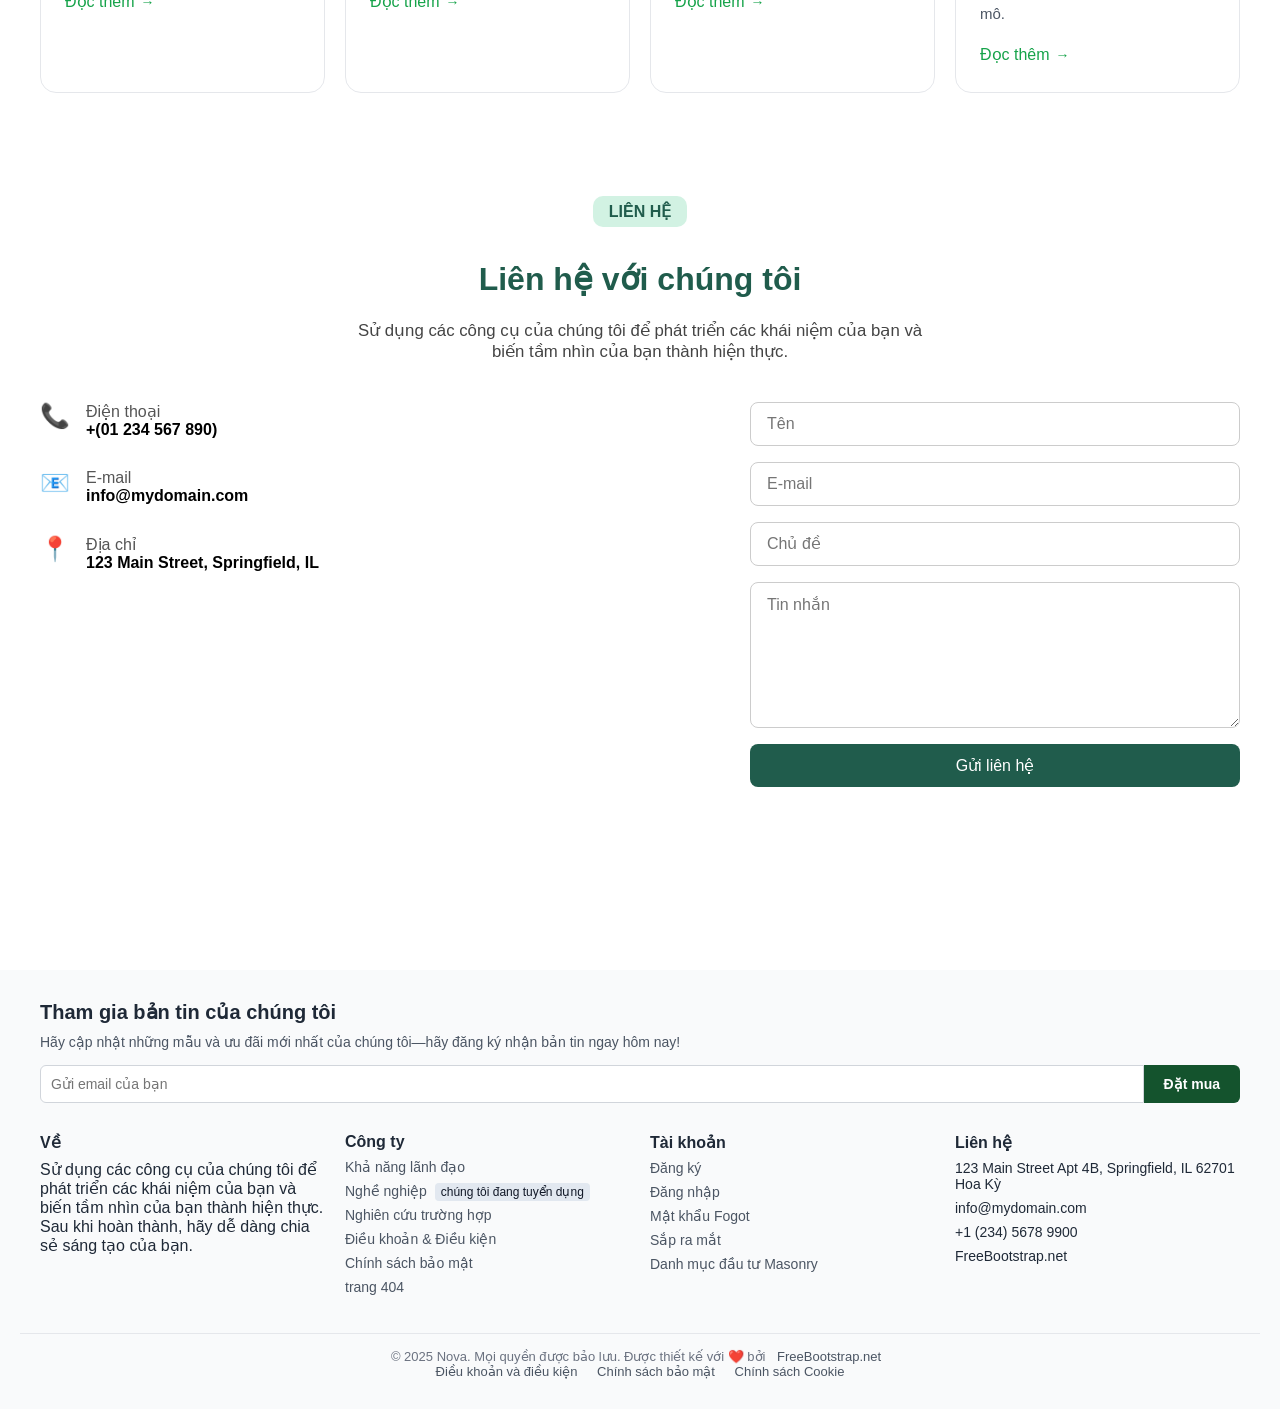
==== commit 29723253: "fix index" ====
--- a/index.html
+++ b/index.html
@@ -355,7 +355,6 @@
         <li class="has-submenu" id="submenuBtn">
           <a href="#">Blog </a>
           <ul class="submenu">
-            <li><a href="block-values.html">Giá trị</a></li>
             <li><a href="block-canvas.html">Biểu đồ</a></li>
             <li><a href="block-geolocation.html">Vị Trí</a></li>
             <li><a href="drag-drop.html">Kéo thả</a></li>
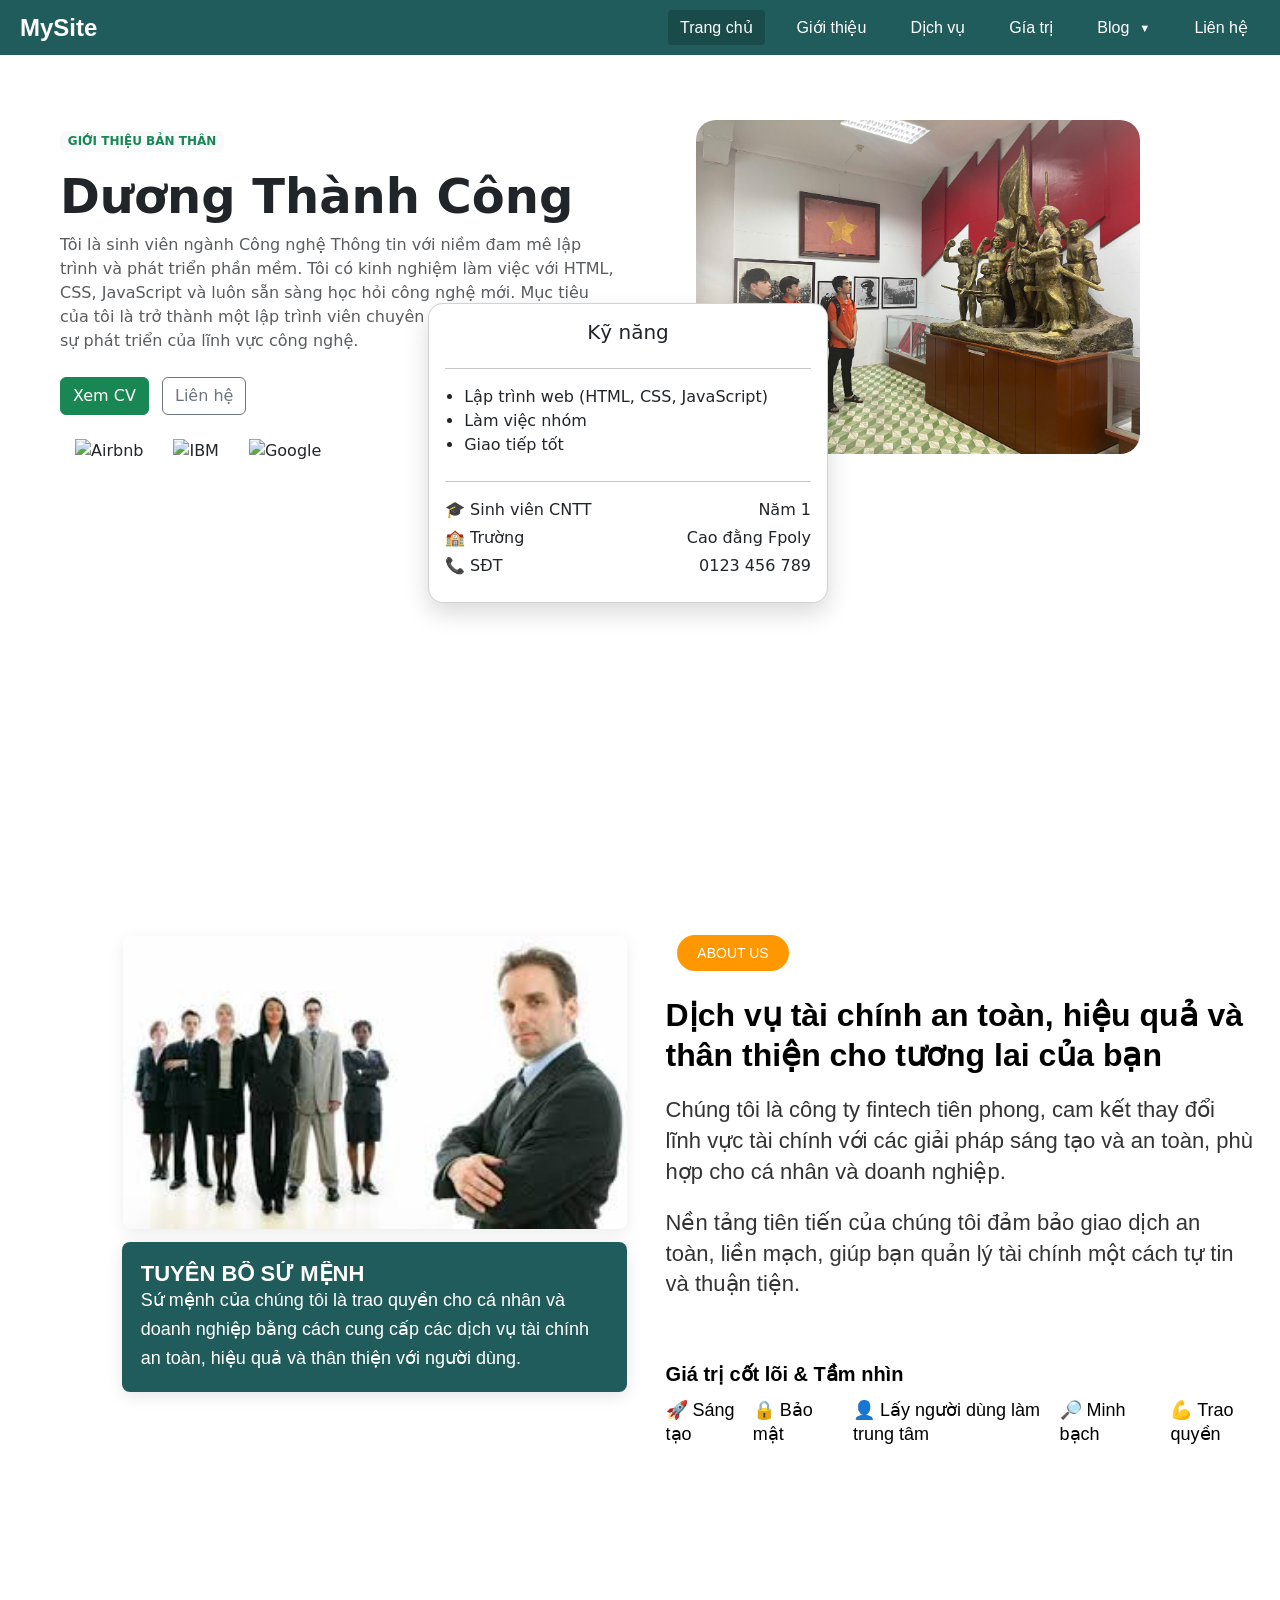
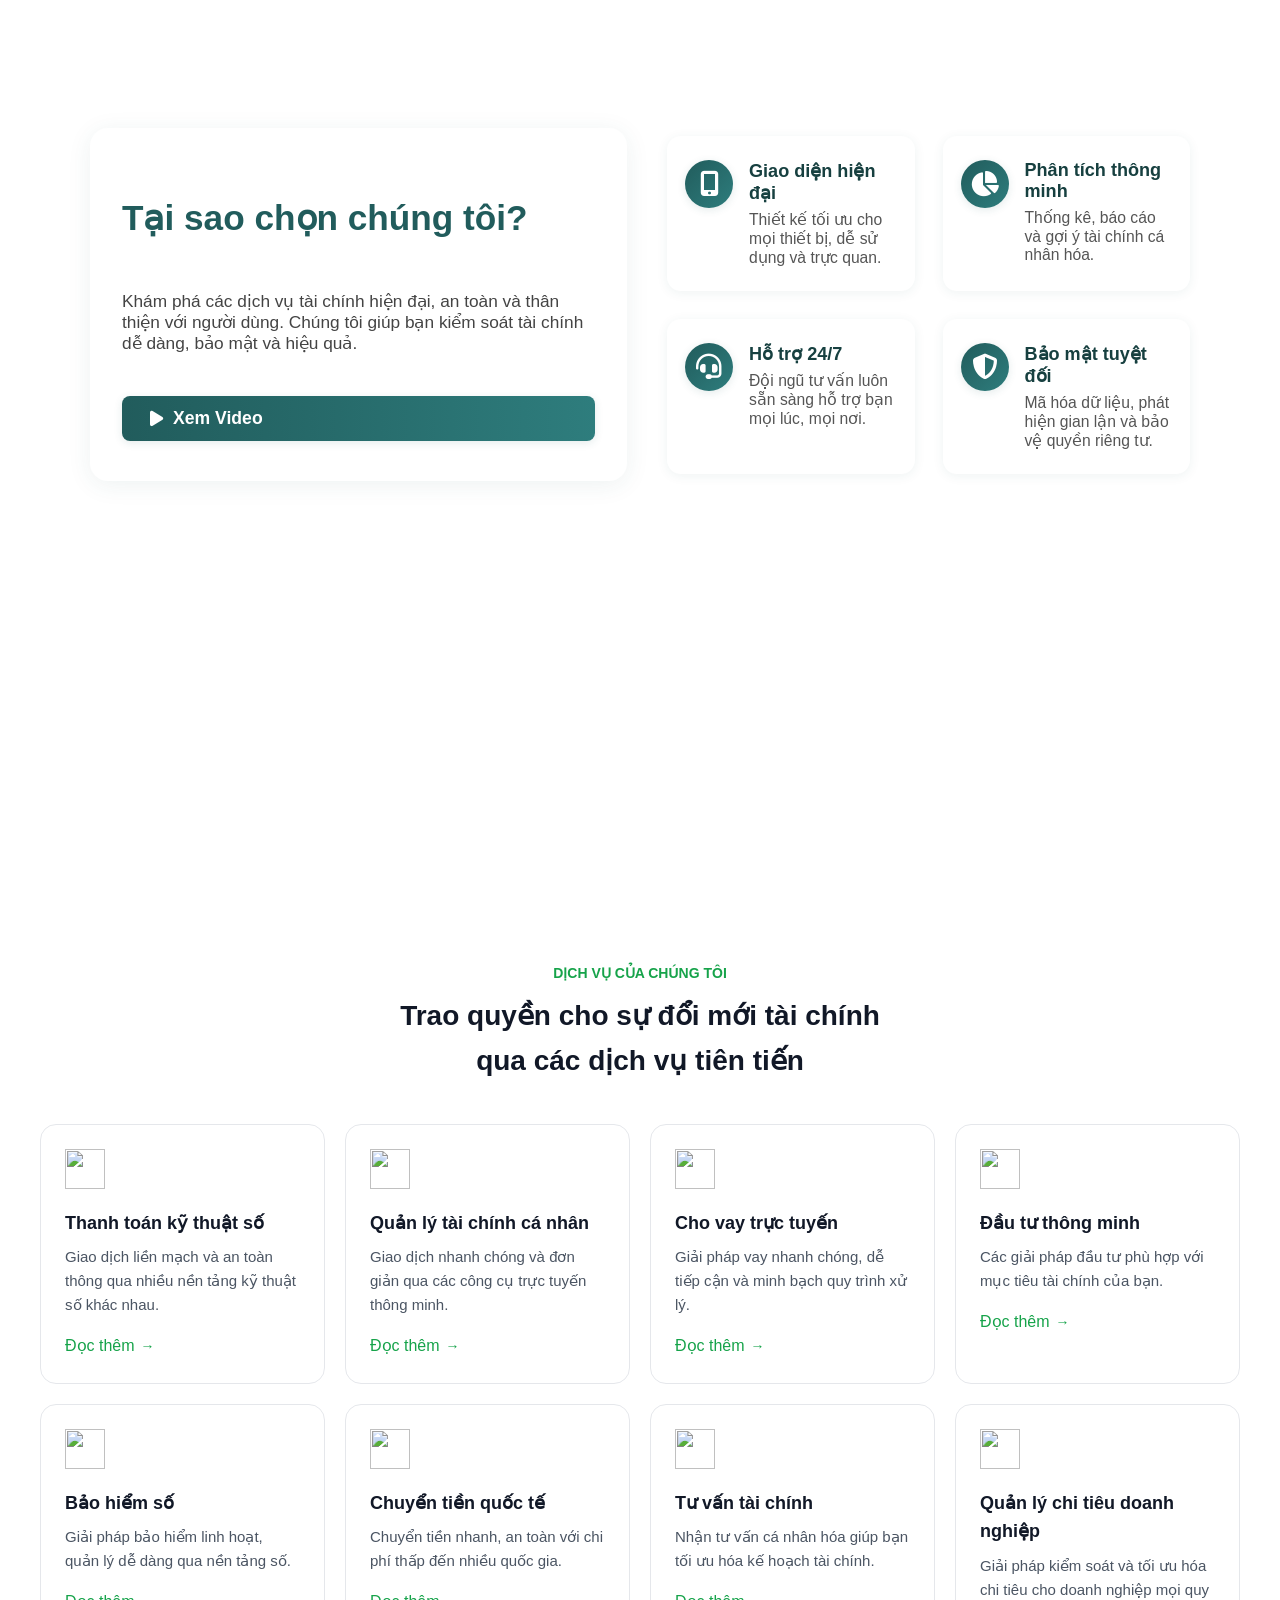
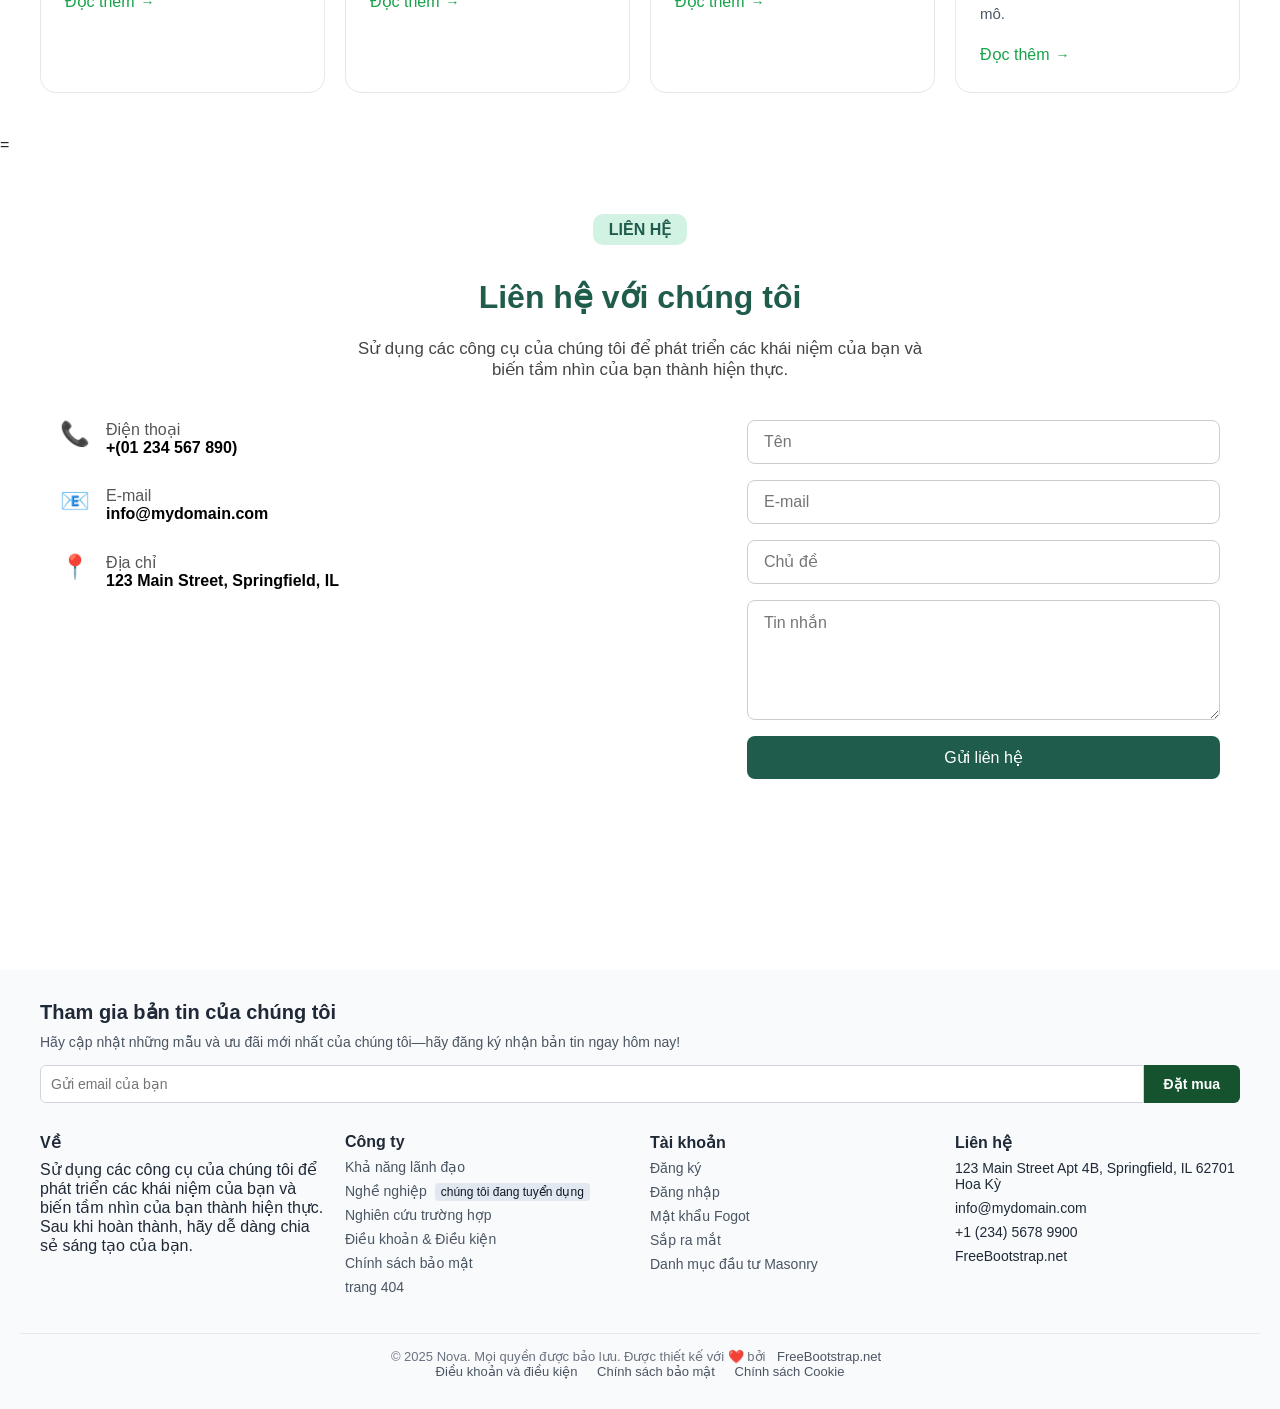
==== commit f0ed2a78: "reponsive" ====
--- a/index.html
+++ b/index.html
@@ -191,9 +191,9 @@
   background-color: #f9fafb;  
   color: #1f2937;  
   width: 100%;
-  position: relative;  
+
   padding: 30px 20px;  
-  bottom: 0px;
+  bottom: 0%;
   /* bỏ absolute nếu có để nội dung tự nhiên */  
 }  
 
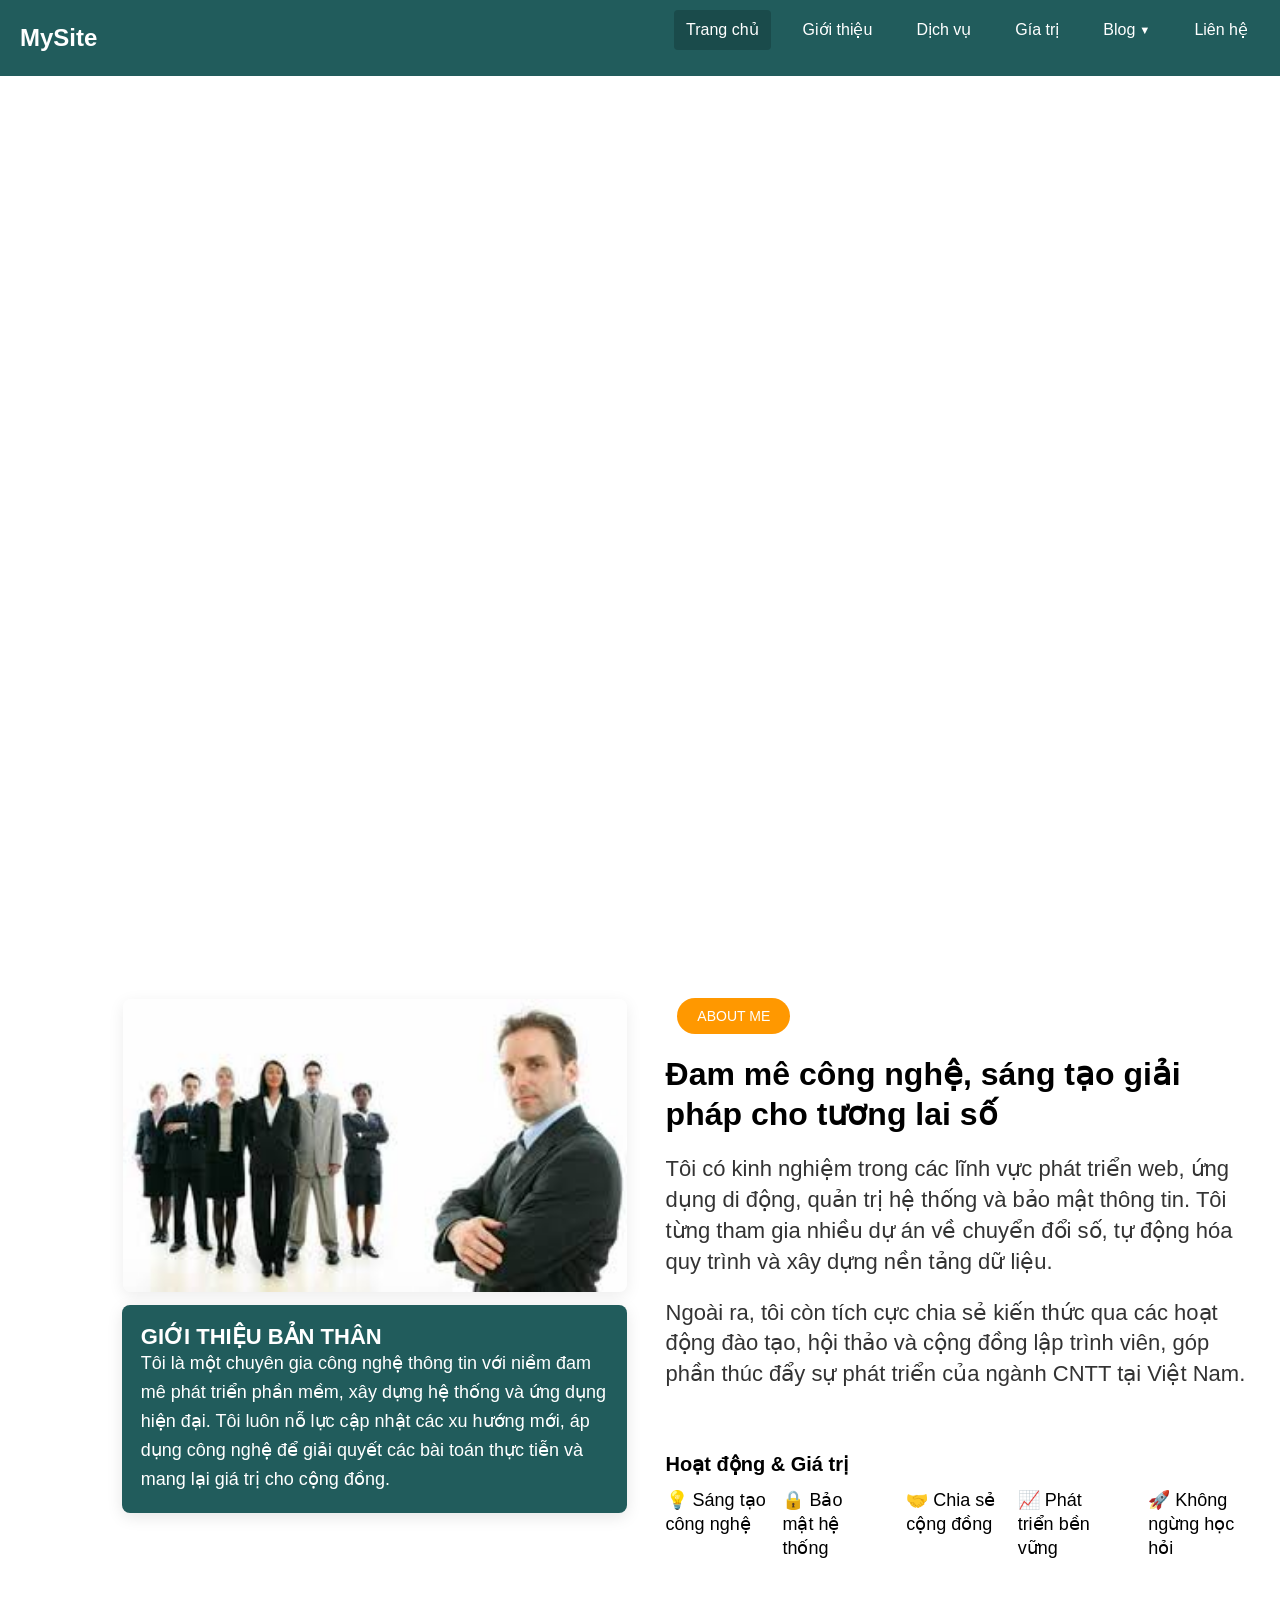
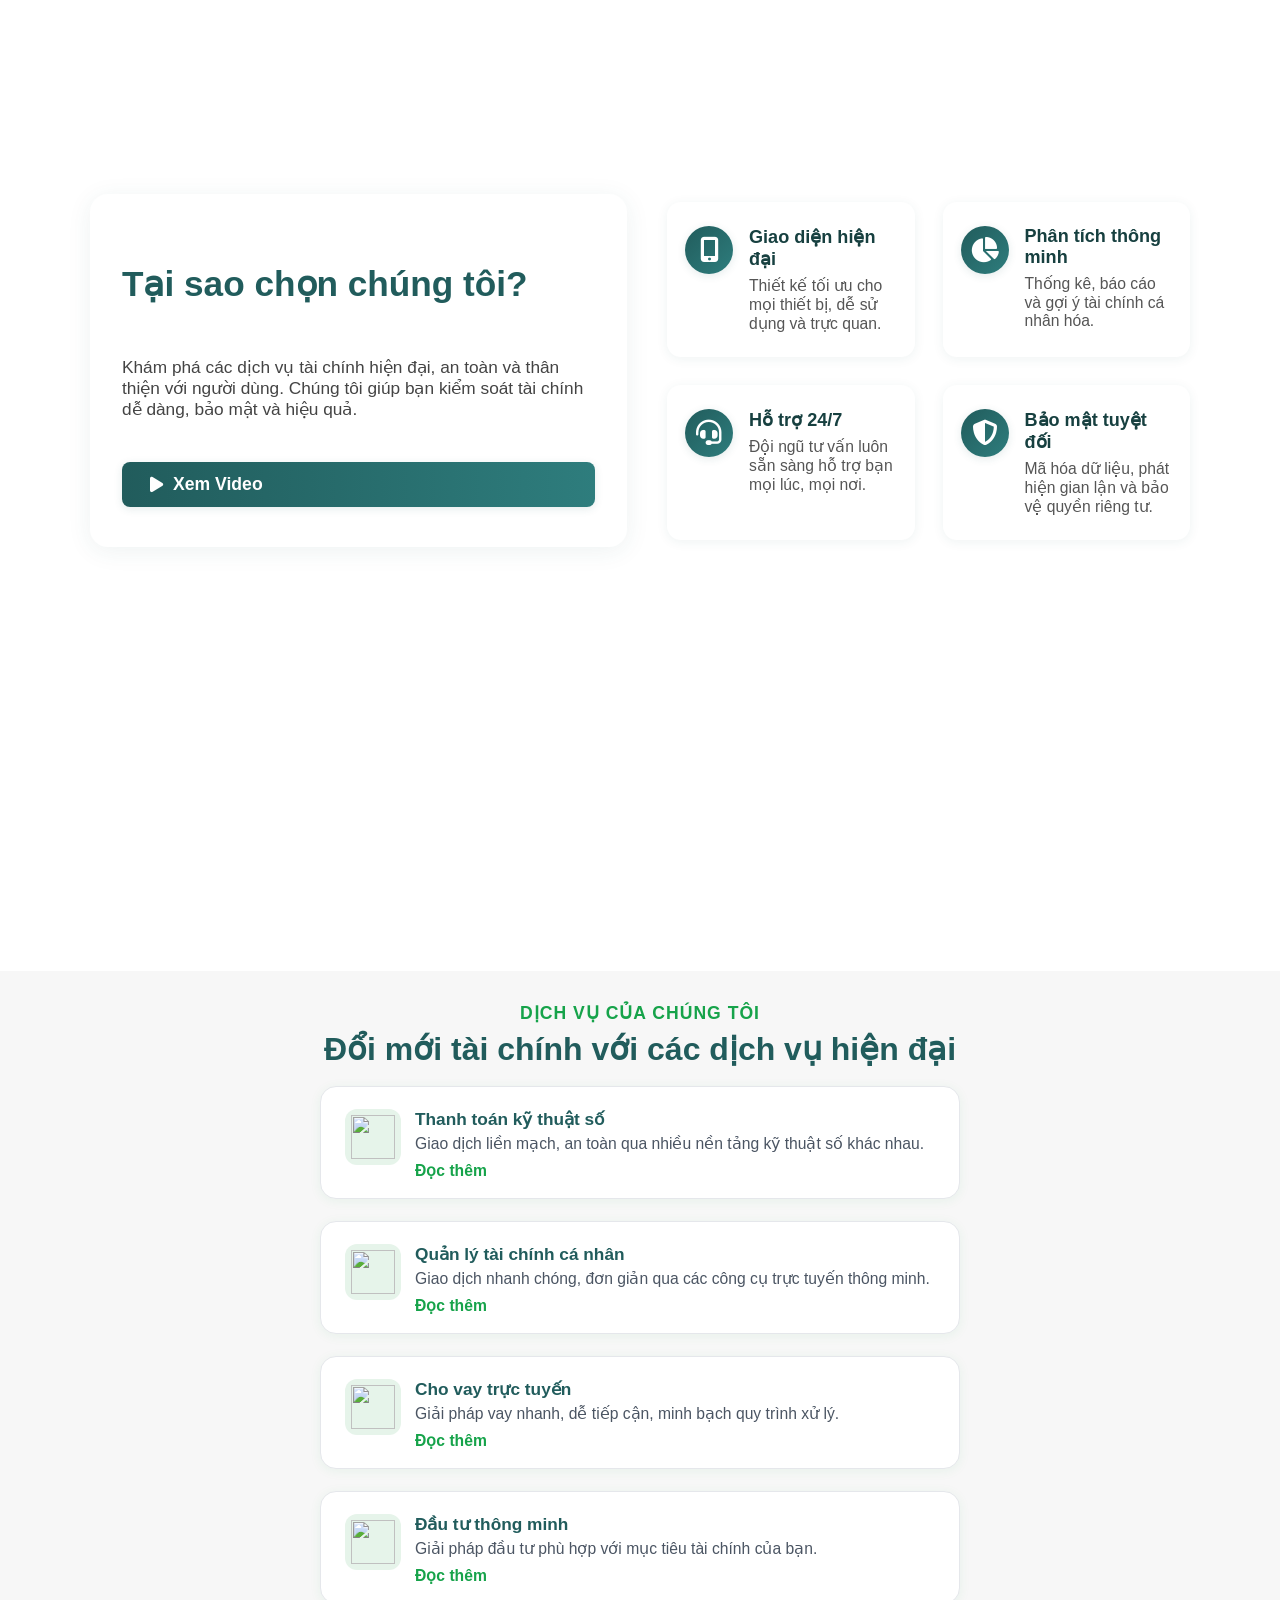
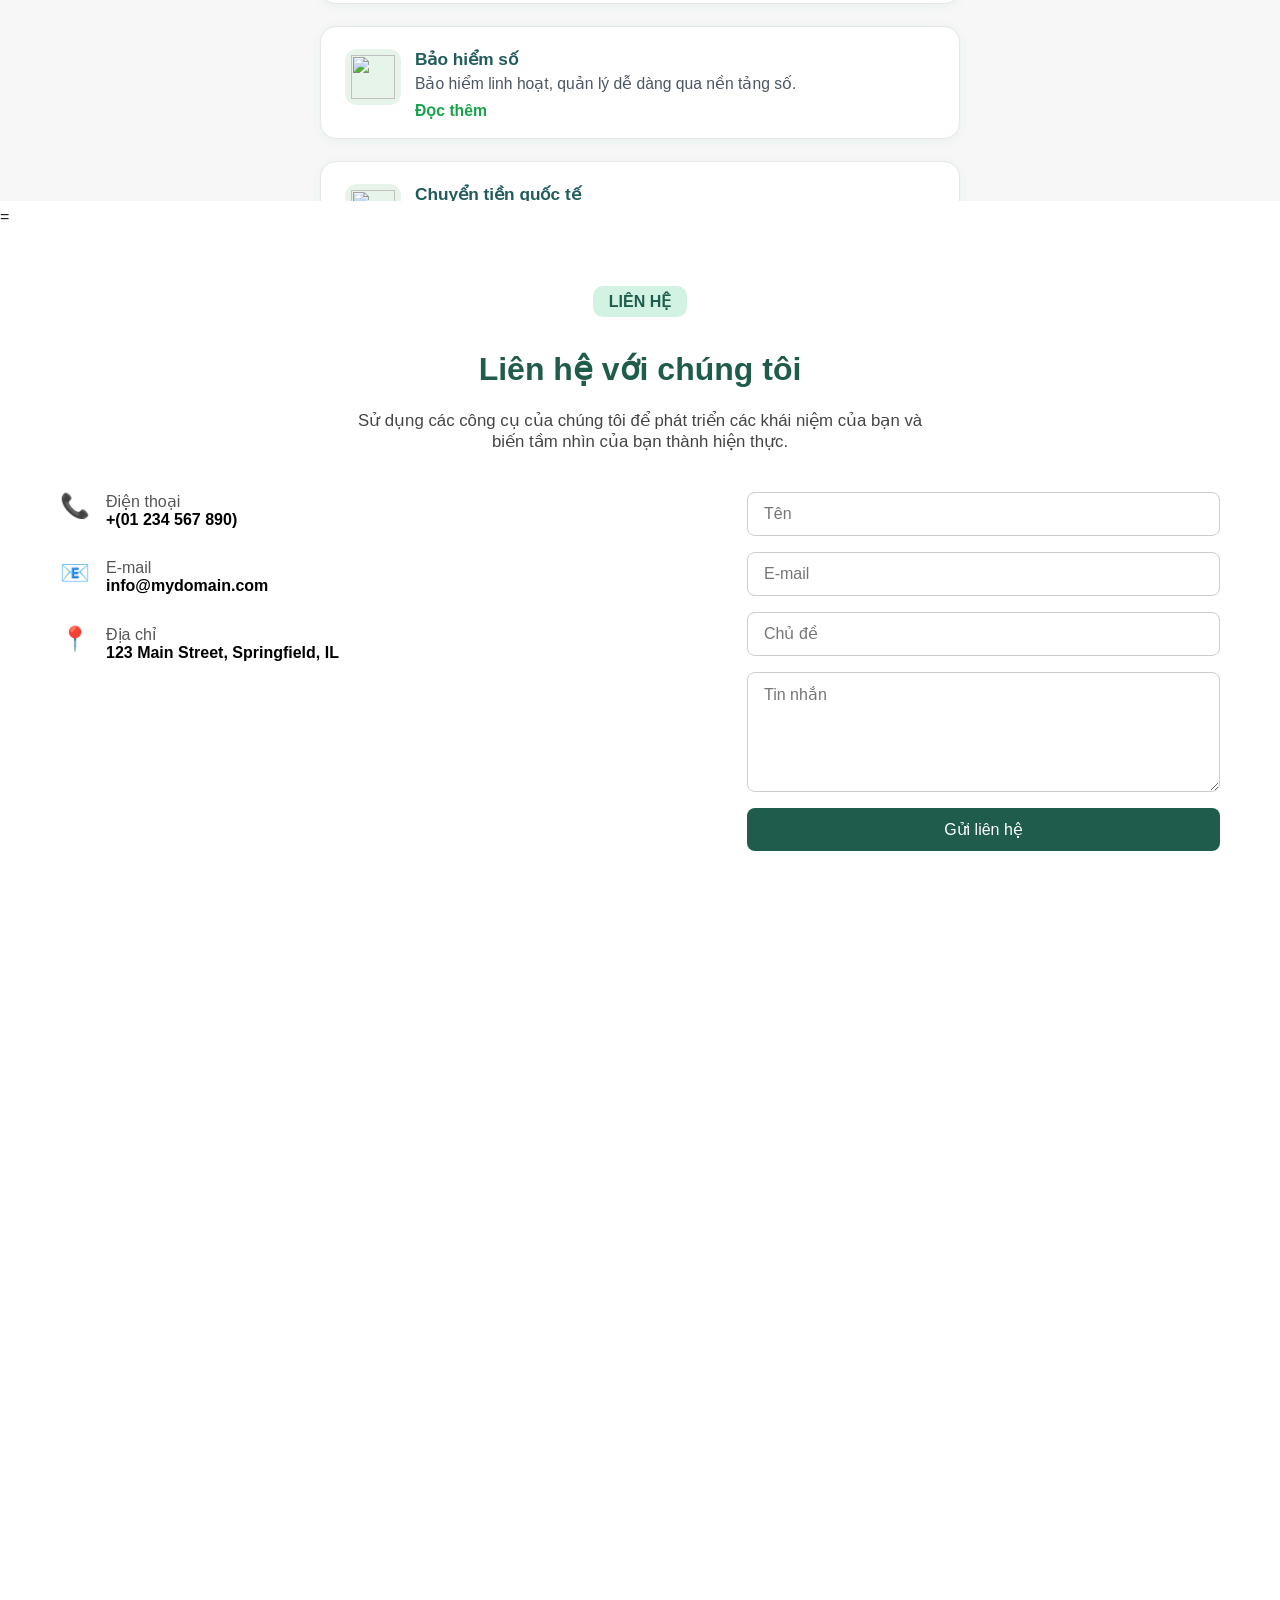
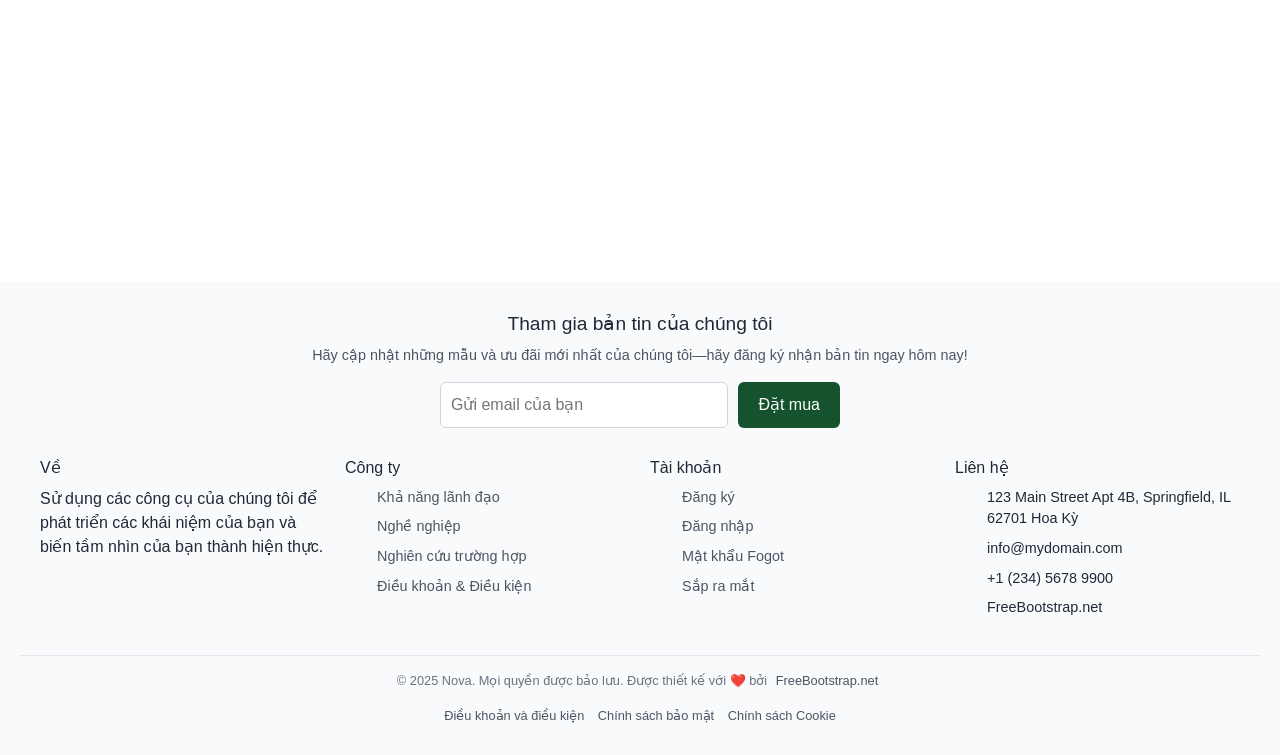
==== commit 1d5e7f98: "update" ====
--- a/index.html
+++ b/index.html
@@ -4,6 +4,7 @@
   <meta charset="UTF-8" />
   <meta name="viewport" content="width=device-width, initial-scale=1.0"/>
   <title>MySite</title>
+  <link href="https://cdn.jsdelivr.net/npm/bootstrap@5.3.0/dist/css/bootstrap.min.css" rel="stylesheet"/>
   <style>
     * {
       margin: 0;
@@ -13,10 +14,12 @@
 
     body {
       font-family: 'Segoe UI', sans-serif;
-      background:white;
+      background: white;
       color: #222;
-    }
-
+      overflow-x: hidden;
+    }
+
+    /* Navigation */
     nav {
       background-color: #215c5c;
       padding: 10px 20px;
@@ -55,11 +58,6 @@
       justify-content: center;
     }
 
-    .nav-links li {
-      display: flex;
-      align-items: center;
-    }
-
     .nav-links li a {
       color: white;
       text-decoration: none;
@@ -74,74 +72,47 @@
     .nav-links li a.active {
       background-color: #1a4b4b;
     }
+
     .has-submenu {
       position: relative;
       cursor: pointer;
-      transition: background 0.2s;
-    }
-
-    .has-submenu > a {
-      display: flex;
-      align-items: center;
-      gap: 6px;
-      position: relative;
     }
 
     .has-submenu > a::after {
       content: "▼";
       font-size: 0.7em;
       margin-left: 4px;
-      transition: transform 0.3s;
-      display: inline-block;
-    }
-
-    .has-submenu.open > a::after {
-      transform: rotate(-180deg);
     }
 
     .submenu {
       position: absolute;
       display: none;
-      flex-direction: column;
-      background: linear-gradient(135deg, #2e7d7d 70%, #1a4b4b 100%);
-      top: 110%;
+      background: #1a4b4b;
+      top: 100%;
       left: 0;
       min-width: 170px;
-      box-shadow: 0 8px 24px rgba(33,92,92,0.15);
       border-radius: 8px;
       padding: 8px 0;
       list-style: none;
-      animation: submenuFadeIn 0.3s;
-      overflow: hidden;
-    }
-
-    .has-submenu.open .submenu {
-      display: flex;
+    }
+
+    .has-submenu:hover .submenu {
+      display: block;
     }
 
     .submenu li a {
+      padding: 10px 20px;
       color: #fff;
-      padding: 10px 20px;
-      border-radius: 0;
-      transition: background 0.2s, padding-left 0.2s;
-      font-size: 1rem;
-      white-space: nowrap;
       display: block;
     }
 
-    .submenu li a:hover {
-      background: #1a4b4b;
-      padding-left: 28px;
-    }
-
-    @keyframes submenuFadeIn {
-      from { opacity: 0; transform: translateY(-10px);}
-      to { opacity: 1; transform: translateY(0);}
+    /* Desktop Layout */
+    .desktop-content {
+      margin-top: 60px;
     }
 
     article {
       display: none;
-      margin: 0px;
     }
 
     article.active {
@@ -154,10 +125,390 @@
       border: none;
     }
 
-    body.menu-open article {
-      display: none !important;
-    }
-
+    /* Mobile Layout */
+    .mobile-content {
+      margin-top: 60px;
+      display: none;
+    }
+
+    .mobile-section {
+      padding: 20px;
+      background: #f7f7f7;
+    }
+
+    .mobile-section:nth-child(even) {
+      background: white;
+    }
+
+    /* Mobile Home */
+    .profile-section {
+      max-width: 700px;
+      margin: 0 auto;
+      background: #fff;
+      border-radius: 18px;
+      box-shadow: 0 4px 24px rgba(0,0,0,0.08);
+      padding: 32px 20px;
+      text-align: center;
+    }
+
+    .profile-avatar {
+      width: 120px;
+      height: 120px;
+      border-radius: 50%;
+      object-fit: cover;
+      border: 4px solid #e0e0e0;
+      margin-bottom: 18px;
+    }
+
+    .profile-name {
+      font-size: 1.8rem;
+      font-weight: bold;
+      color: #215c5c;
+      margin-bottom: 10px;
+    }
+
+    .profile-badge {
+      background: #e6f4ea;
+      color: #1a7f5a;
+      padding: 5px 12px;
+      border-radius: 8px;
+      font-size: 0.9rem;
+      margin-bottom: 15px;
+      display: inline-block;
+    }
+
+    .profile-desc {
+      color: #444;
+      font-size: 1rem;
+      margin-bottom: 20px;
+      line-height: 1.6;
+    }
+
+    .profile-actions {
+      margin-bottom: 20px;
+    }
+
+    .profile-actions .btn {
+      margin: 5px;
+    }
+
+    .profile-skills {
+      background: #f1f8f6;
+      border-radius: 12px;
+      padding: 20px;
+      margin-bottom: 15px;
+    }
+
+    .profile-skills h5 {
+      color: #215c5c;
+      margin-bottom: 10px;
+    }
+
+    .profile-info {
+      color: #555;
+      font-size: 0.9rem;
+    }
+
+    /* Mobile About */
+    .about-content {
+      max-width: 700px;
+      margin: 0 auto;
+    }
+
+    .about-img {
+      text-align: center;
+      margin-bottom: 20px;
+    }
+
+    .about-img img {
+      width: 100%;
+      max-width: 400px;
+      border-radius: 10px;
+    }
+
+    .mission-box {
+      background-color: #215c5c;
+      color: white;
+      padding: 20px;
+      border-radius: 10px;
+      margin-bottom: 20px;
+    }
+
+    .about-title {
+      font-size: 1.5rem;
+      font-weight: bold;
+      color: #215c5c;
+      margin-bottom: 15px;
+    }
+
+    .about-desc {
+      color: #333;
+      margin-bottom: 15px;
+      line-height: 1.6;
+    }
+
+    .about-values {
+      display: flex;
+      flex-direction: column;
+      gap: 8px;
+    }
+
+    /* Mobile Services */
+    .service-section {
+      max-width: 700px;
+      margin: 0 auto;
+    }
+
+    .service-title {
+      text-align: center;
+      color: #16a34a;
+      font-size: 1rem;
+      font-weight: 700;
+      margin-bottom: 10px;
+      text-transform: uppercase;
+    }
+
+    .service-main-title {
+      text-align: center;
+      font-size: 1.5rem;
+      font-weight: bold;
+      margin-bottom: 20px;
+      color: #215c5c;
+    }
+
+    .service-list {
+      display: flex;
+      flex-direction: column;
+      gap: 15px;
+    }
+
+    .service-card {
+      background: #fff;
+      border-radius: 12px;
+      padding: 15px;
+      display: flex;
+      align-items: flex-start;
+      gap: 12px;
+      border: 1px solid #e5e7eb;
+      box-shadow: 0 2px 8px rgba(0,0,0,0.05);
+    }
+
+    .service-icon {
+      width: 40px;
+      height: 40px;
+      background: #e6f4ea;
+      border-radius: 8px;
+      display: flex;
+      align-items: center;
+      justify-content: center;
+      flex-shrink: 0;
+    }
+
+    .service-icon img {
+      width: 24px;
+      height: 24px;
+    }
+
+    .service-info h3 {
+      font-size: 1rem;
+      font-weight: 700;
+      color: #215c5c;
+      margin-bottom: 5px;
+    }
+
+    .service-info p {
+      font-size: 0.9rem;
+      color: #4b5563;
+      margin-bottom: 8px;
+    }
+
+    .service-more {
+      color: #16a34a;
+      font-weight: 600;
+      font-size: 0.9rem;
+      text-decoration: none;
+    }
+
+    /* Mobile Contact */
+    .contact-container {
+      max-width: 700px;
+      margin: 0 auto;
+    }
+
+    .contact-header {
+      text-align: center;
+      margin-bottom: 30px;
+    }
+
+    .contact-header .badge {
+      background: #d2f2e3;
+      color: #205c4c;
+      padding: 5px 12px;
+      border-radius: 8px;
+      font-size: 0.8rem;
+      margin-bottom: 10px;
+      display: inline-block;
+    }
+
+    .contact-header h1 {
+      font-size: 1.5rem;
+      color: #205c4c;
+      margin-bottom: 10px;
+    }
+
+    .contact-header p {
+      color: #444;
+    }
+
+    .contact-form {
+      margin-bottom: 30px;
+    }
+
+    .contact-form form {
+      display: flex;
+      flex-direction: column;
+      gap: 15px;
+    }
+
+    .contact-form input,
+    .contact-form textarea {
+      padding: 12px;
+      border: 1px solid #ccc;
+      border-radius: 8px;
+      font-size: 1rem;
+    }
+
+    .contact-form textarea {
+      min-height: 100px;
+      resize: vertical;
+    }
+
+    .contact-form button {
+      padding: 12px;
+      background-color: #205c4c;
+      color: #fff;
+      border: none;
+      border-radius: 8px;
+      font-size: 1rem;
+      cursor: pointer;
+    }
+
+    .contact-info-item {
+      display: flex;
+      align-items: flex-start;
+      margin-bottom: 20px;
+    }
+
+    .contact-info-item span {
+      font-size: 1.2rem;
+      margin-right: 15px;
+      color: #205c4c;
+    }
+
+    .contact-info-item div strong {
+      display: block;
+      color: #000;
+      font-weight: 700;
+      margin-bottom: 5px;
+    }
+
+    .contact-info-item div span {
+      color: #555;
+      font-size: 0.9rem;
+    }
+
+    /* Footer */
+    .footer {
+      background-color: #f9fafb;
+      color: #1f2937;
+      padding: 30px 20px;
+    }
+
+    .footer-container {
+      max-width: 1200px;
+      margin: 0 auto;
+    }
+
+    .newsletter {
+      text-align: center;
+      margin-bottom: 30px;
+    }
+
+    .newsletter h2 {
+      font-size: 1.2rem;
+      margin-bottom: 10px;
+    }
+
+    .newsletter p {
+      font-size: 0.9rem;
+      color: #4b5563;
+      margin-bottom: 15px;
+    }
+
+    .newsletter-form {
+      display: flex;
+      gap: 10px;
+      max-width: 400px;
+      margin: 0 auto;
+    }
+
+    .newsletter-form input {
+      flex: 1;
+      padding: 10px;
+      border: 1px solid #d1d5db;
+      border-radius: 6px;
+    }
+
+    .newsletter-form button {
+      padding: 10px 20px;
+      background-color: #14532d;
+      color: #fff;
+      border: none;
+      border-radius: 6px;
+      cursor: pointer;
+    }
+
+    .footer-columns {
+      display: grid;
+      grid-template-columns: repeat(auto-fit, minmax(200px, 1fr));
+      gap: 20px;
+    }
+
+    .footer-column h3 {
+      font-size: 1rem;
+      margin-bottom: 10px;
+    }
+
+    .footer-column ul {
+      list-style: none;
+    }
+
+    .footer-column ul li {
+      margin-bottom: 8px;
+      font-size: 0.9rem;
+    }
+
+    .footer-column ul li a {
+      color: #4b5563;
+      text-decoration: none;
+    }
+
+    .footer-bottom {
+      border-top: 1px solid #e5e7eb;
+      margin-top: 20px;
+      padding-top: 15px;
+      text-align: center;
+      font-size: 0.8rem;
+      color: #6b7280;
+    }
+
+    .footer-bottom a {
+      color: #4b5563;
+      margin: 0 5px;
+      text-decoration: none;
+    }
+
+    /* Responsive */
     @media (max-width: 768px) {
       .menu-toggle {
         display: block;
@@ -167,7 +518,6 @@
         display: none;
         flex-direction: column;
         width: 100%;
-        margin-top: 10px;
       }
 
       .nav-links.open {
@@ -175,177 +525,65 @@
       }
 
       .submenu {
-        position: relative;
-        width: 100%;
-        border-radius: 0;
-      }
-
-      .submenu li a {
-        padding-left: 24px;
-      }
-    }
-
-    /** Responsive styles for footer*/
-    /* Footer chung */  
-.footer {  
-  background-color: #f9fafb;  
-  color: #1f2937;  
-  width: 100%;
-
-  padding: 30px 20px;  
-  bottom: 0%;
-  /* bỏ absolute nếu có để nội dung tự nhiên */  
-}  
-
-/* Container tùy chỉnh */  
-.footer-container {  
-  max-width: 1200px;  
-  margin: 0 auto;  
-}  
-
-/* Thư viện newsletter */  
-.newsletter h2 {  
-  font-size: 20px;  
-  font-weight: 600;  
-  margin-bottom: 10px;  
-}  
-
-.newsletter p {  
-  font-size: 14px;  
-  color: #4b5563;  
-  margin-top: 10px;  
-}  
-
-/* Form */  
-.newsletter-form {  
-  display: flex;  
-  flex-direction: row;  
-  margin-top: 15px;  
-  max-width: 100%;  
-}  
-
-.newsletter-form input {  
-  flex: 1;  
-  padding: 10px;  
-  border: 1px solid #d1d5db;  
-  border-radius: 6px 0 0 6px;  
-  outline: none;  
-  font-size: 14px;  
-}  
-
-.newsletter-form button {  
-  padding: 10px 20px;  
-  background-color: #14532d;  
-  color: #fff;  
-  border: none;  
-  border-radius: 0 6px 6px 0;  
-  cursor: pointer;  
-  font-weight: 600;  
-  font-size: 14px;  
-}  
-
-.newsletter-form button:hover {  
-  background-color: #0e3b1d;  
-}  
-
-/* Các cột */  
-.footer-columns {  
-  display: flex;  
-  flex-wrap: wrap;  
-  gap: 20px;  
-  margin-top: 30px;  
-}  
-
-.footer-column {  
-  flex: 1 1 150px; /* tối thiểu 150px hoặc phù hợp */  
-  min-width: 150px;  
-}  
-
-.footer-column h3 {  
-  font-size: 16px;  
-  font-weight: 600;  
-  margin-bottom: 8px;  
-}  
-
-.footer-column ul {  
-  list-style: none;  
-  padding: 0;  
-  margin: 0;  
-}  
-
-.footer-column ul li {  
-  margin-bottom: 8px;  
-  font-size: 14px;  
-}  
-
-/* Liên kết */  
-.footer-column ul li a {  
-  color: #4b5563;  
-  text-decoration: none;  
-}  
-.footer-column ul li a:hover {  
-  text-decoration: underline;  
-}  
-
-/* Badge */  
-.badge {  
-  background-color: #e2e8f0;  
-  color: #111827;  
-  font-size: 12px;  
-  padding: 2px 6px;  
-  border-radius: 4px;  
-  margin-left: 4px;  
-}  
-
-/* Chân trang cuối */  
-.footer-bottom {  
-  border-top: 1px solid #e5e7eb;  
-  margin-top: 30px;  
-  padding-top: 15px;  
-  text-align: center;  
-  font-size: 13px;  
-  color: #6b7280;  
-}  
-
-.footer-bottom a {  
-  color: #4b5563;  
-  margin: 0 8px;  
-  text-decoration: none;  
-}  
-.footer-bottom a:hover {  
-  text-decoration: underline;  
-}  
-@media (max-width: 768px) {
-  body {
-    padding: 10px;
-    width: 100%;
-    overflow-x: hidden;
-  }
-  .footer,
-  .footer-container {
-    box-sizing: border-box;
-    width: 100%;
-    max-width: 100%;
-  }
-  .footer-columns {
-    flex-direction: column;
-    gap: 20px;
-  }
-  .footer-column {
-    max-width: 100%;
-  }
-  .newsletter-form {
-    flex-direction: column;
-    gap: 10px;
-    padding: 5px;
-  }
-}
+        position: static;
+        background: transparent;
+        padding-left: 20px;
+      }
+
+      .has-submenu:hover .submenu {
+        display: none;
+      }
+
+      .has-submenu.open .submenu {
+        display: block;
+      }
+
+      /* Hide desktop, show mobile */
+      .desktop-content {
+        display: none;
+      }
+
+      .mobile-content {
+        display: block;
+      }
+
+      .profile-section {
+        padding: 20px 15px;
+      }
+
+      .profile-avatar {
+        width: 100px;
+        height: 100px;
+      }
+
+      .profile-name {
+        font-size: 1.4rem;
+      }
+
+      .newsletter-form {
+        flex-direction: column;
+      }
+
+      .footer-columns {
+        grid-template-columns: 1fr;
+      }
+    }
+
+    @media (min-width: 769px) {
+      .mobile-content {
+        display: none;
+      }
+
+      .desktop-content {
+        display: block;
+      }
+    }
   </style>
 </head>
 <body>
   <nav>
     <div class="nav-container">
-      <a href="#" class="nav-logo">MySite</a>
+      <a href="index.html" class="nav-logo">MySite</a>
       <div class="menu-toggle" id="menuToggle">☰</div>
       <ul class="nav-links" id="navLinks">
         <li><a href="#home" class="active">Trang chủ</a></li>
@@ -366,15 +604,208 @@
     </div>
   </nav>
 
-  <!-- Các bài viết chính -->
-  <article class="active" id="home"><iframe src="home.html"></iframe></article>
-  <article class="active"  id="about"><iframe src="about.html"></iframe></article>
-  <article class="active"  id="services"><iframe src="services.html"></iframe></article>
-  <article class="active"  id="vaulue"><iframe src="clock-service.html"></iframe></article>
-  <article class="active"  id="contact"><iframe src="contact.html"></iframe></article>
-
-  <!-- Bài viết cho submenu blog -->
-  <article id="blog"><iframe id="blogFrame" name="page"></iframe></article>
+  <!-- Desktop Content - Iframe -->
+  <div class="desktop-content">
+    <article class="active" id="home"><iframe src="home.html"></iframe></article>
+    <article class="active" id="about"><iframe src="about.html"></iframe></article>
+    <article class="active" id="services"><iframe src="services.html"></iframe></article>
+    <article class="active" id="vaulue"><iframe src="clock-service.html"></iframe></article>
+    <article class="active" id="contact"><iframe src="contact.html"></iframe></article>
+    <article class="active" id="blog"><iframe id="blogFrame" name="page"></iframe></article>
+  </div>
+
+  <!-- Mobile Content - Direct Sections -->
+  <div class="mobile-content">
+    <section class="mobile-section" id="mobile-home">
+      <div class="profile-section">
+        <img src="image/z6063753391188_8203c56b57d8cb571ff043f30219e4a7.jpg" alt="Ảnh đại diện Dương Thành Công" class="profile-avatar" />
+        <div class="profile-badge">GIỚI THIỆU BẢN THÂN</div>
+        <div class="profile-name">Dương Thành Công</div>
+        <div class="profile-desc">
+          Sinh viên ngành Công nghệ Thông tin với niềm đam mê lập trình và phát triển phần mềm. Kinh nghiệm với HTML, CSS, JavaScript và luôn sẵn sàng học hỏi công nghệ mới.
+        </div>
+        <div class="profile-actions">
+          <a href="#" class="btn btn-success">Xem CV</a>
+          <a href="#" class="btn btn-outline-secondary">Liên hệ</a>
+        </div>
+        <div class="profile-skills">
+          <h5>Kỹ năng</h5>
+          <ul>
+            <li>Lập trình web (HTML, CSS, JavaScript)</li>
+            <li>Làm việc nhóm</li>
+            <li>Giao tiếp tốt</li>
+          </ul>
+        </div>
+        <div class="profile-info">
+          🎓 Sinh viên CNTT - Năm 1<br>
+          🏫 Trường Cao đẳng Fpoly<br>
+          📞 SĐT: 0123 456 789
+        </div>
+      </div>
+    </section>
+
+    <section class="mobile-section" id="mobile-about">
+      <div class="about-content">
+        <div class="about-img">
+          <img src="image/NguoiDaiDien.jpg" alt="About Us" />
+        </div>
+        <div class="mission-box">
+          <h4>SỨ MỆNH</h4>
+          <p>Sứ mệnh của chúng tôi là trao quyền cho cá nhân và doanh nghiệp bằng cách cung cấp các dịch vụ tài chính an toàn, hiệu quả và thân thiện với người dùng.</p>
+        </div>
+        <div class="about-title">Dịch vụ tài chính an toàn, hiệu quả và thân thiện</div>
+        <div class="about-desc">Chúng tôi cam kết mang đến các giải pháp tài chính hiện đại, giúp khách hàng quản lý tài sản, đầu tư và phát triển bền vững.</div>
+        <div class="about-values">
+          <div>• Đổi mới</div>
+          <div>• Minh bạch</div>
+          <div>• Khách hàng là trung tâm</div>
+          <div>• Bảo mật</div>
+        </div>
+      </div>
+    </section>
+
+    <section class="mobile-section" id="mobile-services">
+      <div class="service-section">
+        <div class="service-title">Dịch vụ của chúng tôi</div>
+        <div class="service-main-title">Đổi mới tài chính với các dịch vụ hiện đại</div>
+        <div class="service-list">
+          <div class="service-card">
+            <div class="service-icon"><img src="https://cdn-icons-png.flaticon.com/512/1087/1087815.png" alt=""></div>
+            <div class="service-info">
+              <h3>Thanh toán kỹ thuật số</h3>
+              <p>Giao dịch liền mạch, an toàn qua nhiều nền tảng kỹ thuật số khác nhau.</p>
+              <a href="#" class="service-more">Đọc thêm</a>
+            </div>
+          </div>
+          <div class="service-card">
+            <div class="service-icon"><img src="https://cdn-icons-png.flaticon.com/512/456/456212.png" alt=""></div>
+            <div class="service-info">
+              <h3>Quản lý tài chính cá nhân</h3>
+              <p>Giao dịch nhanh chóng, đơn giản qua các công cụ trực tuyến thông minh.</p>
+              <a href="#" class="service-more">Đọc thêm</a>
+            </div>
+          </div>
+          <div class="service-card">
+            <div class="service-icon"><img src="https://cdn-icons-png.flaticon.com/512/1828/1828919.png" alt=""></div>
+            <div class="service-info">
+              <h3>Cho vay trực tuyến</h3>
+              <p>Giải pháp vay nhanh, dễ tiếp cận, minh bạch quy trình xử lý.</p>
+              <a href="#" class="service-more">Đọc thêm</a>
+            </div>
+          </div>
+          <div class="service-card">
+            <div class="service-icon"><img src="https://cdn-icons-png.flaticon.com/512/3075/3075977.png" alt=""></div>
+            <div class="service-info">
+              <h3>Đầu tư thông minh</h3>
+              <p>Giải pháp đầu tư phù hợp với mục tiêu tài chính của bạn.</p>
+              <a href="#" class="service-more">Đọc thêm</a>
+            </div>
+          </div>
+        </div>
+      </div>
+    </section>
+
+    <section class="mobile-section" id="mobile-contact">
+      <div class="contact-container">
+        <div class="contact-header">
+          <span class="badge">Liên hệ</span>
+          <h1>Liên hệ với chúng tôi</h1>
+          <p>Hãy gửi thông tin hoặc câu hỏi của bạn, chúng tôi sẽ phản hồi sớm nhất!</p>
+        </div>
+        <div class="contact-form">
+          <form>
+            <input type="text" placeholder="Họ và tên" required />
+            <input type="email" placeholder="Email" required />
+            <textarea placeholder="Nội dung" required></textarea>
+            <button type="submit">Gửi liên hệ</button>
+          </form>
+        </div>
+        <div class="contact-info">
+          <div class="contact-info-item">
+            <span>📞</span>
+            <div>
+              <strong>Điện thoại</strong>
+              <span>(01 234 567 890)</span>
+            </div>
+          </div>
+          <div class="contact-info-item">
+            <span>📧</span>
+            <div>
+              <strong>E-mail</strong>
+              <span>info@mydomain.com</span>
+            </div>
+          </div>
+          <div class="contact-info-item">
+            <span>📍</span>
+            <div>
+              <strong>Địa chỉ</strong>
+              <span>123 Main Street Apt 4B, Springfield, IL 62701 Hoa Kỳ</span>
+            </div>
+          </div>
+        </div>
+      </div>
+    </section>
+  </div>
+
+  <!-- Footer -->
+  <footer class="footer">
+    <div class="footer-container">
+      <div class="newsletter">
+        <h2>Tham gia bản tin của chúng tôi</h2>
+        <p>Hãy cập nhật những mẫu và ưu đãi mới nhất của chúng tôi—hãy đăng ký nhận bản tin ngay hôm nay!</p>
+        <div class="newsletter-form">
+          <input type="email" placeholder="Gửi email của bạn" />
+          <button>Đặt mua</button>
+        </div>
+      </div>
+
+      <div class="footer-columns">
+        <div class="footer-column">
+          <h3>Về</h3>
+          <p>Sử dụng các công cụ của chúng tôi để phát triển các khái niệm của bạn và biến tầm nhìn của bạn thành hiện thực.</p>
+        </div>
+
+        <div class="footer-column">
+          <h3>Công ty</h3>
+          <ul>
+            <li><a href="#">Khả năng lãnh đạo</a></li>
+            <li><a href="#">Nghề nghiệp</a></li>
+            <li><a href="#">Nghiên cứu trường hợp</a></li>
+            <li><a href="#">Điều khoản & Điều kiện</a></li>
+          </ul>
+        </div>
+
+        <div class="footer-column">
+          <h3>Tài khoản</h3>
+          <ul>
+            <li><a href="#">Đăng ký</a></li>
+            <li><a href="#">Đăng nhập</a></li>
+            <li><a href="#">Mật khẩu Fogot</a></li>
+            <li><a href="#">Sắp ra mắt</a></li>
+          </ul>
+        </div>
+
+        <div class="footer-column">
+          <h3>Liên hệ</h3>
+          <ul>
+            <li>123 Main Street Apt 4B, Springfield, IL 62701 Hoa Kỳ</li>
+            <li>info@mydomain.com</li>
+            <li>+1 (234) 5678 9900</li>
+            <li>FreeBootstrap.net</li>
+          </ul>
+        </div>
+      </div>
+    </div>
+
+    <div class="footer-bottom">
+      <p>© 2025 Nova. Mọi quyền được bảo lưu. Được thiết kế với ❤️ bởi <a href="#">FreeBootstrap.net</a></p>
+      <div class="footer-bottom-links">
+        <a href="#">Điều khoản và điều kiện</a>
+        <a href="#">Chính sách bảo mật</a>
+        <a href="#">Chính sách Cookie</a>
+      </div>
+    </div>
+  </footer>
 
   <script>
     document.addEventListener('DOMContentLoaded', () => {
@@ -426,8 +857,6 @@
         };
       });
 
-      
-
       // Xử lý click vào các mục trong submenu
       document.querySelectorAll('.submenu li a').forEach(link => {
         link.onclick = (e) => {
@@ -463,71 +892,5 @@
       });
     });
   </script>
-
-
-<!-- Footer -->    <!-- footer.html -->
-<footer class="footer">
-  <div class="footer-container">
-    <div class="newsletter">
-      <h2>Tham gia bản tin của chúng tôi</h2>
-      <p>Hãy cập nhật những mẫu và ưu đãi mới nhất của chúng tôi—hãy đăng ký nhận bản tin ngay hôm nay!</p>
-      <div class="newsletter-form">
-        <input type="email" placeholder="Gửi email của bạn" />
-        <button>Đặt mua</button>
-      </div>
-    </div>
-
-    <div class="footer-columns">
-      <div class="footer-column">
-        <h3>Về</h3>
-        <p>
-          Sử dụng các công cụ của chúng tôi để phát triển các khái niệm của bạn và biến tầm nhìn của bạn thành hiện thực. Sau khi hoàn thành, hãy dễ dàng chia sẻ sáng tạo của bạn.
-        </p>
-      </div>
-
-      <div class="footer-column">
-        <h3>Công ty</h3>
-        <ul>
-          <li><a href="#">Khả năng lãnh đạo</a></li>
-          <li><a href="#">Nghề nghiệp <span class="badge">chúng tôi đang tuyển dụng</span></a></li>
-          <li><a href="#">Nghiên cứu trường hợp</a></li>
-          <li><a href="#">Điều khoản & Điều kiện</a></li>
-          <li><a href="#">Chính sách bảo mật</a></li>
-          <li><a href="#">trang 404</a></li>
-        </ul>
-      </div>
-
-      <div class="footer-column">
-        <h3>Tài khoản</h3>
-        <ul>
-          <li><a href="#">Đăng ký</a></li>
-          <li><a href="#">Đăng nhập</a></li>
-          <li><a href="#">Mật khẩu Fogot</a></li>
-          <li><a href="#">Sắp ra mắt</a></li>
-          <li><a href="#">Danh mục đầu tư Masonry</a></li>
-        </ul>
-      </div>
-
-      <div class="footer-column">
-        <h3>Liên hệ</h3>
-        <ul>
-          <li><i class="fa fa-map-marker"></i> 123 Main Street Apt 4B, Springfield, IL 62701 Hoa Kỳ</li>
-          <li><i class="fa fa-envelope"></i> info@mydomain.com</li>
-          <li><i class="fa fa-phone"></i> +1 (234) 5678 9900</li>
-          <li><i class="fa fa-globe"></i> FreeBootstrap.net</li>
-        </ul>
-      </div>
-    </div>
-  </div>
-
-  <div class="footer-bottom">
-    <p>© 2025 Nova. Mọi quyền được bảo lưu. Được thiết kế với ❤️ bởi <a href="#">FreeBootstrap.net</a></p>
-    <div class="footer-bottom-links">
-      <a href="#">Điều khoản và điều kiện</a>
-      <a href="#">Chính sách bảo mật</a>
-      <a href="#">Chính sách Cookie</a>
-    </div>
-  </div>
-</footer>
 </body>
 </html>
